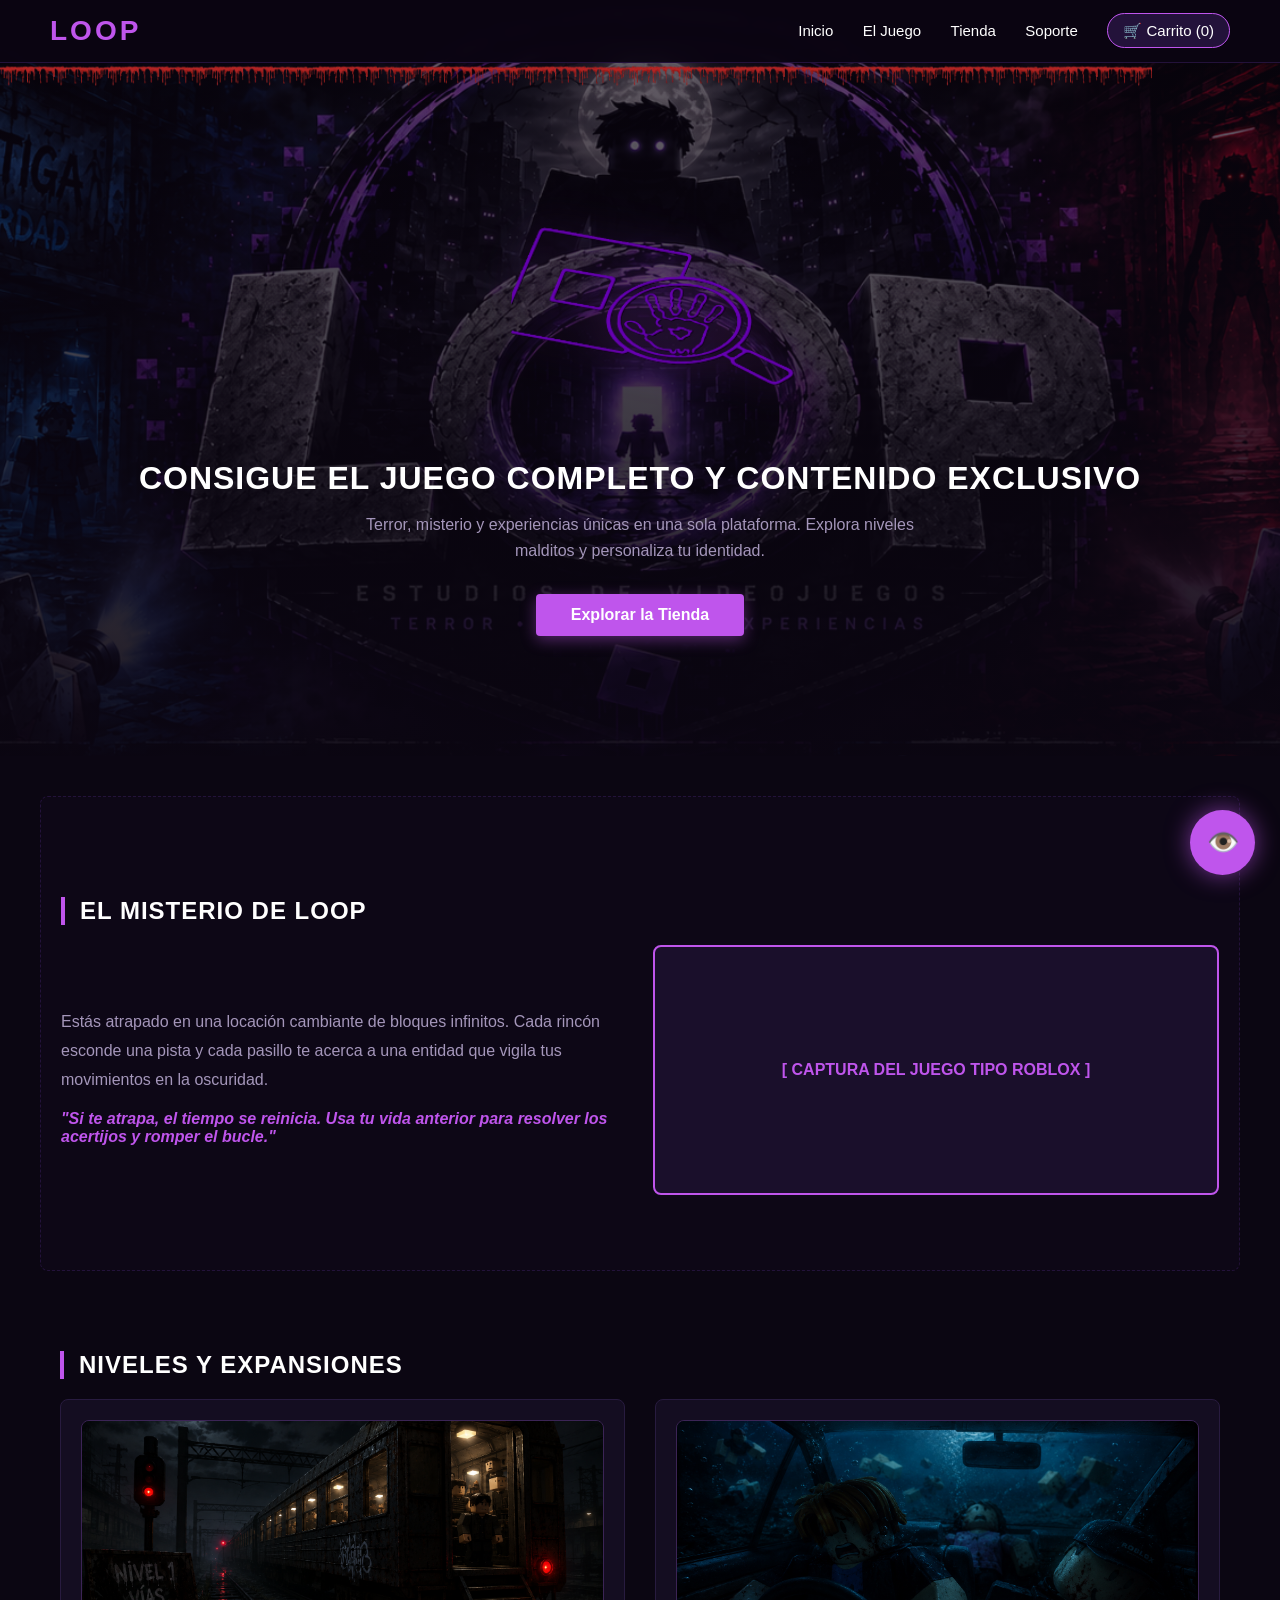
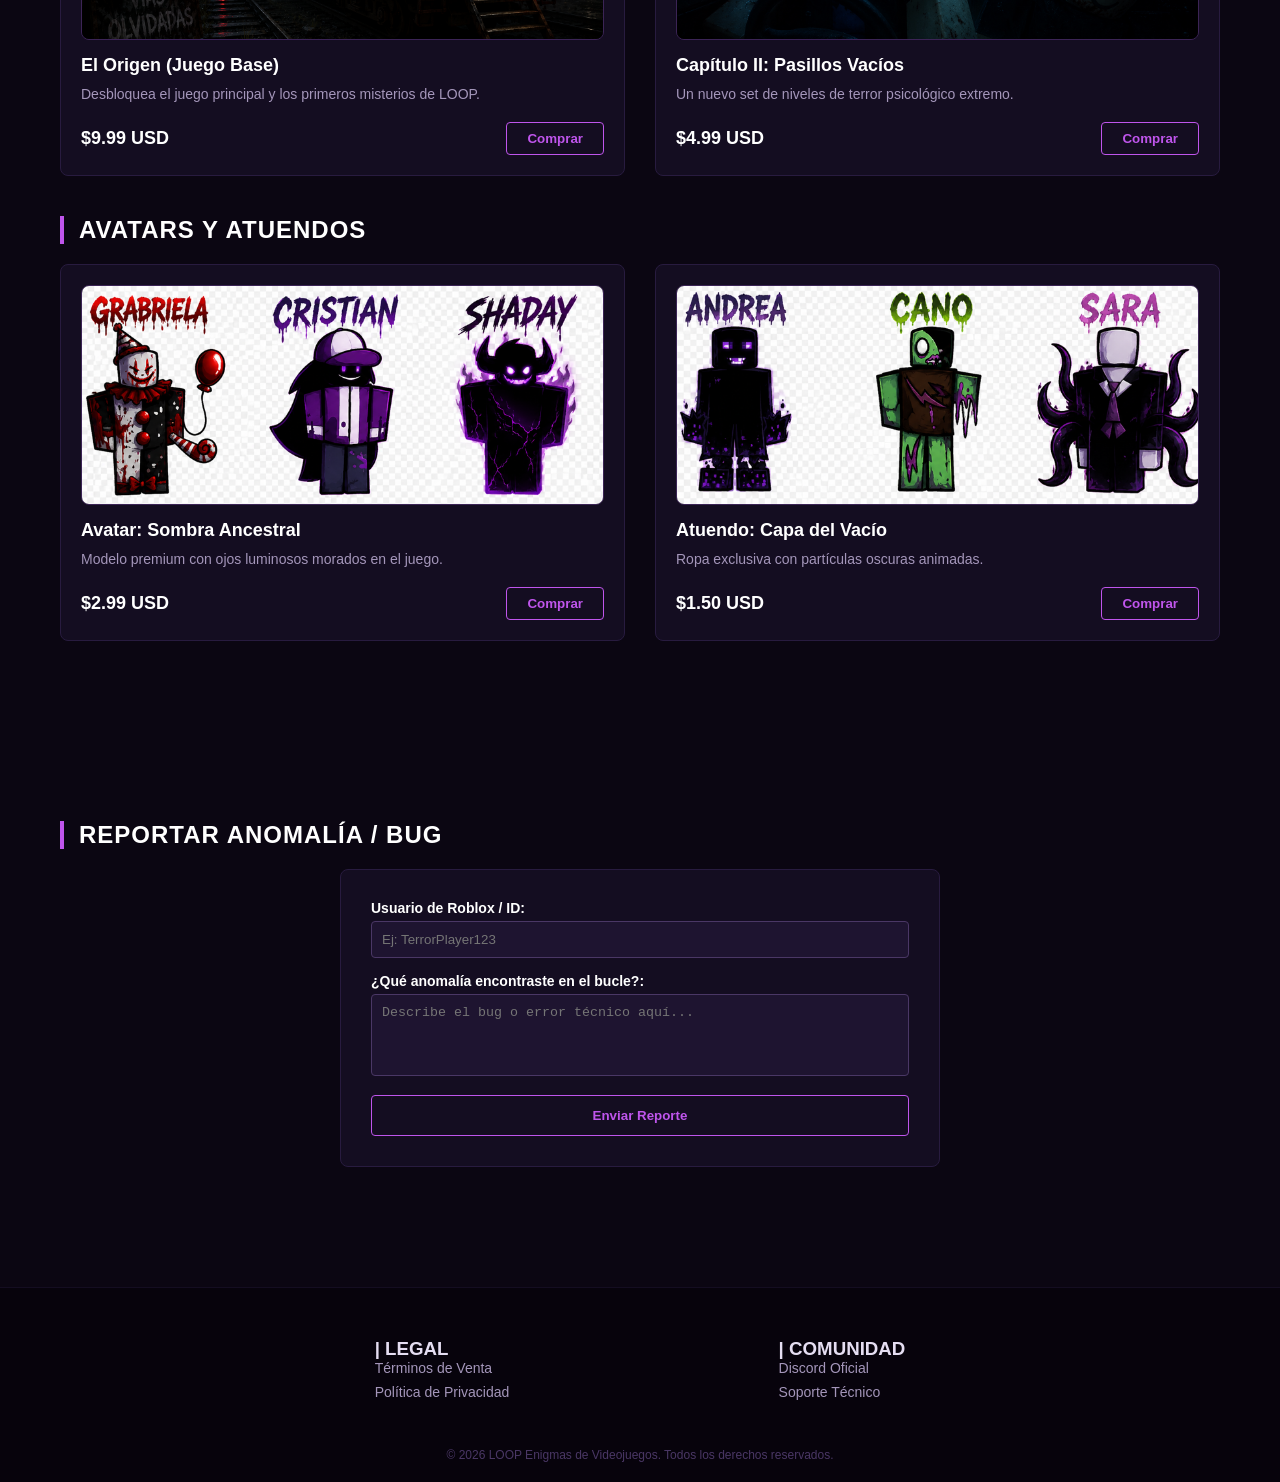
==== index.html @ e8cd5cb2 "Rename index.HTML to index.html" ====
<!DOCTYPE html>
<html lang="es">
<head>
  <meta charset="UTF-8">
  <meta name="viewport" content="width=device-width, initial-scale=1.0">
  <title>LOOP - Estudios de Videojuegos de Terror</title>
  <link rel="stylesheet" href="css.CSS">

  <style>
    /* IMÁGENES DE LOS NIVELES */
    .imagen-placeholder {
      width: 100%;
      height: 220px;
      overflow: hidden;
      border-radius: 8px;
      background-color: #1a0f2b;
      border: 1px solid #3b2455;
    }

    .imagen-placeholder img {
      width: 100%;
      height: 100%;
      object-fit: cover;
      display: block;
    }


    /* ========================================= */
    /* IA INTERACTIVA DE LOOP */
    /* ========================================= */

    .loop-ia {
      position: fixed;
      right: 25px;
      bottom: 25px;
      width: 350px;
      max-width: calc(100vw - 30px);
      background: #10091a;
      border: 2px solid #bf55ec;
      border-radius: 12px;
      box-shadow: 0 0 25px rgba(191, 85, 236, 0.35);
      z-index: 9999;
      overflow: hidden;
      font-family: Arial, sans-serif;
    }

    .ia-cabecera {
      background: linear-gradient(135deg, #1e0d30, #0d0716);
      padding: 15px;
      display: flex;
      align-items: center;
      justify-content: space-between;
      border-bottom: 1px solid #4a3765;
    }

    .ia-titulo {
      color: #bf55ec;
      font-size: 18px;
      font-weight: bold;
    }

    .ia-estado {
      color: #6dff91;
      font-size: 12px;
    }

    .ia-mensajes {
      height: 300px;
      overflow-y: auto;
      padding: 15px;
      background: #0d0716;
    }

    .ia-mensaje {
      margin-bottom: 12px;
      padding: 10px;
      border-radius: 8px;
      max-width: 85%;
      line-height: 1.5;
      font-size: 14px;
    }

    .ia-bot {
      background: #1d1230;
      color: #d9cbe8;
      border-left: 3px solid #bf55ec;
      margin-right: auto;
    }

    .ia-usuario {
      background: #5b2075;
      color: white;
      margin-left: auto;
    }

    .ia-input-area {
      display: flex;
      padding: 10px;
      gap: 8px;
      background: #140d21;
      border-top: 1px solid #3b2455;
    }

    .ia-input {
      flex: 1;
      padding: 10px;
      background: #1e1430;
      color: white;
      border: 1px solid #4a3765;
      border-radius: 6px;
      outline: none;
    }

    .ia-input:focus {
      border-color: #bf55ec;
      box-shadow: 0 0 8px rgba(191, 85, 236, 0.3);
    }

    .ia-enviar {
      padding: 10px 14px;
      background: #bf55ec;
      color: white;
      border: none;
      border-radius: 6px;
      cursor: pointer;
      font-weight: bold;
    }

    .ia-enviar:hover {
      background: #d477f7;
    }

    .ia-boton-abrir {
      position: fixed;
      right: 25px;
      bottom: 25px;
      width: 65px;
      height: 65px;
      border-radius: 50%;
      background: #bf55ec;
      color: white;
      border: none;
      cursor: pointer;
      font-size: 26px;
      box-shadow: 0 0 25px rgba(191, 85, 236, 0.6);
      z-index: 9998;
    }

    .ia-boton-abrir:hover {
      background: #d477f7;
      transform: scale(1.05);
    }

    .ia-cerrar {
      background: none;
      border: none;
      color: #a496ba;
      font-size: 20px;
      cursor: pointer;
    }

    .ia-cerrar:hover {
      color: white;
    }

    @media (max-width: 600px) {
      .loop-ia {
        right: 10px;
        bottom: 10px;
        width: calc(100vw - 20px);
      }

      .ia-boton-abrir {
        right: 15px;
        bottom: 15px;
      }
    }
  </style>
</head>

<body>

  <!-- CABECERA Y MENÚ DE NAVEGACIÓN -->
  <header class="sitio-header">
    <nav class="menu-navegacion">

      <a href="#inicio" class="logo">LOOP</a>

      <div class="enlaces">
        <a href="#inicio">Inicio</a>
        <a href="#juego">El Juego</a>
        <a href="#tienda">Tienda</a>
        <a href="#soporte">Soporte</a>
        <a href="#" class="btn-carrito">🛒 Carrito (0)</a>
      </div>

    </nav>

    <!-- EFECTO DE CHORREO DE SANGRE -->
    <div class="sangre-borde"></div>
  </header>


  <!-- SECCIÓN HÉROE -->
  <section id="inicio" class="seccion-heroe" style="padding-top: 140px;">

    <div class="heroe-contenido">

      <br>

      <img src="222.png" alt="LOOP Logo" class="logo-principal">

      <h1>CONSIGUE EL JUEGO COMPLETO Y CONTENIDO EXCLUSIVO</h1>

      <p>
        Terror, misterio y experiencias únicas en una sola plataforma.
        Explora niveles malditos y personaliza tu identidad.
      </p>

      <a href="#tienda" class="btn-primario">
        Explorar la Tienda
      </a>

    </div>

  </section>


  <!-- SECCIÓN EL JUEGO / LORE -->
  <section
    id="juego"
    class="contenedor-tienda"
    style="
      background-color: #0d0716;
      padding: 60px 20px;
      border-radius: 8px;
      margin-top: 40px;
      border: 1px dashed #23123a;
    "
  >

    <h2 class="titulo-categoria">
      El Misterio de LOOP
    </h2>

    <div
      style="
        display: flex;
        gap: 30px;
        align-items: center;
        flex-wrap: wrap;
        margin-top: 20px;
      "
    >

      <div style="flex: 1; min-width: 280px;">

        <p
          style="
            color: #a496ba;
            font-size: 16px;
            line-height: 1.8;
            margin-bottom: 15px;
          "
        >
          Estás atrapado en una locación cambiante de bloques infinitos.
          Cada rincón esconde una pista y cada pasillo te acerca a una
          entidad que vigila tus movimientos en la oscuridad.
        </p>

        <p
          style="
            color: #bf55ec;
            font-weight: bold;
            font-size: 16px;
            font-style: italic;
          "
        >
          "Si te atrapa, el tiempo se reinicia. Usa tu vida anterior
          para resolver los acertijos y romper el bucle."
        </p>

      </div>


      <div
        class="imagen-placeholder"
        style="
          flex: 1;
          min-width: 280px;
          height: 250px;
          background-color: #1a0f2b;
          color: #bf55ec;
          border: 2px solid #bf55ec;
        "
      >
        [ CAPTURA DEL JUEGO TIPO ROBLOX ]
      </div>

    </div>

  </section>


  <!-- SECCIÓN DE TIENDA -->
  <main id="tienda" class="contenedor-tienda">


    <!-- ============================= -->
    <!-- CATEGORÍA 1: NIVELES -->
    <!-- ============================= -->

    <h2 class="titulo-categoria">
      Niveles y Expansiones
    </h2>


    <section class="cuadrícula-productos">


      <div class="tarjeta-producto">

        <div class="imagen-placeholder">
          <img
            src="nvl1.png"
            alt="Imagen del Nivel 1 - El Origen"
          >
        </div>

        <h3>
          El Origen (Juego Base)
        </h3>

        <p>
          Desbloquea el juego principal y los primeros misterios de LOOP.
        </p>

        <div class="precio-compra">

          <span class="precio">
            $9.99 USD
          </span>

          <button class="btn-comprar">
            Comprar
          </button>

        </div>

      </div>


      <div class="tarjeta-producto">

        <div class="imagen-placeholder">
          <img src="image-1.png" alt="Imagen del Nivel 2 - Pasillos Vacíos">
        </div>

        <h3>
          Capítulo II: Pasillos Vacíos
        </h3>

        <p>
          Un nuevo set de niveles de terror psicológico extremo.
        </p>

        <div class="precio-compra">

          <span class="precio">
            $4.99 USD
          </span>

          <button class="btn-comprar">
            Comprar
          </button>

        </div>

      </div>


    </section>


    <h2 class="titulo-categoria">
      Avatars y Atuendos
    </h2>


    <section class="cuadrícula-productos">


      <!-- AVATAR -->

      <div class="tarjeta-producto">

        <div class="imagen-placeholder">
          <img
            src="cap1.png"
            alt="Avatar Sombra Ancestral"
          >
        </div>

        <h3>
          Avatar: Sombra Ancestral
        </h3>

        <p>
          Modelo premium con ojos luminosos morados en el juego.
        </p>

        <div class="precio-compra">

          <span class="precio">
            $2.99 USD
          </span>

          <button class="btn-comprar">
            Comprar
          </button>

        </div>

      </div>


      <!-- ATUENDO -->

      <div class="tarjeta-producto">

        <div class="imagen-placeholder">
          <img
            src="cap2.png"
            alt="Atuendo Capa del Vacío"
          >
        </div>

        <h3>
          Atuendo: Capa del Vacío
        </h3>

        <p>
          Ropa exclusiva con partículas oscuras animadas.
        </p>

        <div class="precio-compra">

          <span class="precio">
            $1.50 USD
          </span>

          <button class="btn-comprar">
            Comprar
          </button>

        </div>

      </div>


    </section>

  </main>


  <section
    id="reportes"
    class="contenedor-tienda"
    style="margin-top: 60px;"
  >

    <h2 class="titulo-categoria">
      Reportar Anomalía / Bug
    </h2>


    <form
      style="
        background-color: #140d21;
        padding: 30px;
        border-radius: 8px;
        border: 1px solid #281b3f;
        max-width: 600px;
        margin: 20px auto 0 auto;
      "
    >

      <div style="margin-bottom: 15px;">

        <label
          style="
            display: block;
            margin-bottom: 5px;
            color: #ffffff;
            font-weight: bold;
            font-size: 14px;
          "
        >
          Usuario de Roblox / ID:
        </label>

        <input
          type="text"
          placeholder="Ej: TerrorPlayer123"
          style="
            width: 100%;
            padding: 10px;
            background-color: #1e1430;
            border: 1px solid #4a3765;
            border-radius: 4px;
            color: #ffffff;
          "
        >

      </div>


      <div style="margin-bottom: 15px;">

        <label
          style="
            display: block;
            margin-bottom: 5px;
            color: #ffffff;
            font-weight: bold;
            font-size: 14px;
          "
        >
          ¿Qué anomalía encontraste en el bucle?:
        </label>

        <textarea
          rows="4"
          placeholder="Describe el bug o error técnico aquí..."
          style="
            width: 100%;
            padding: 10px;
            background-color: #1e1430;
            border: 1px solid #4a3765;
            border-radius: 4px;
            color: #ffffff;
            resize: none;
          "
        ></textarea>

      </div>


      <button
        type="submit"
        class="btn-comprar"
        style="
          width: 100%;
          padding: 12px;
        "
      >
        Enviar Reporte
      </button>

    </form>

  </section>


  <footer id="soporte" class="pie-pagina">

    <div class="columnas-pie">


      <!-- LEGAL -->

      <div class="columna">

        <h3>
          | LEGAL
        </h3>

        <a href="#">
          Términos de Venta
        </a>

        <a href="#">
          Política de Privacidad
        </a>

      </div>


      <!-- COMUNIDAD -->

      <div class="columna">

        <h3>
          | COMUNIDAD
        </h3>

        <a href="#">
          Discord Oficial
        </a>

        <a href="#">
          Soporte Técnico
        </a>

      </div>


    </div>


    <p class="copyright">
      &copy; 2026 LOOP Enigmas de Videojuegos.
      Todos los derechos reservados.
    </p>

  </footer>


  <!-- ========================================== -->
  <!-- IA INTERACTIVA LOOP -->
  <!-- ========================================== -->

  <button
    class="ia-boton-abrir"
    id="abrirIA"
    title="Abrir IA de LOOP"
  >
    👁️
  </button>


  <div
    class="loop-ia"
    id="loopIA"
    style="display: none;"
  >

    <div class="ia-cabecera">

      <div>

        <div class="ia-titulo">
          👁️ LOOP IA
        </div>

        <div class="ia-estado">
          ● Sistema activo
        </div>

      </div>

      <button
        class="ia-cerrar"
        id="cerrarIA"
      >
        ×
      </button>

    </div>


    <div
      class="ia-mensajes"
      id="iaMensajes"
    >

      <div class="ia-mensaje ia-bot">
        👁️ Bienvenido al sistema LOOP.
        <br><br>
        Soy la IA encargada de ayudarte a descubrir los secretos del juego.
        Puedes preguntarme sobre los niveles, precios, avatares, lore o bugs.
      </div>

    </div>


    <div class="ia-input-area">

      <input
        type="text"
        id="iaInput"
        class="ia-input"
        placeholder="Escribe tu pregunta..."
      >

      <button
        class="ia-enviar"
        id="iaEnviar"
      >
        ➤
      </button>

    </div>

  </div>


  <!-- ========================================== -->
  <!-- JAVASCRIPT DE LA IA -->
  <!-- ========================================== -->

  <script>

    const abrirIA = document.getElementById("abrirIA");
    const cerrarIA = document.getElementById("cerrarIA");
    const loopIA = document.getElementById("loopIA");
    const iaInput = document.getElementById("iaInput");
    const iaEnviar = document.getElementById("iaEnviar");
    const iaMensajes = document.getElementById("iaMensajes");


    /* ABRIR IA */

    abrirIA.addEventListener("click", function() {

      loopIA.style.display = "block";

      abrirIA.style.display = "none";

      iaInput.focus();

    });


    /* CERRAR IA */

    cerrarIA.addEventListener("click", function() {

      loopIA.style.display = "none";

      abrirIA.style.display = "block";

    });


    /* AÑADIR MENSAJE */

    function agregarMensaje(texto, tipo) {

      const mensaje = document.createElement("div");

      mensaje.classList.add("ia-mensaje");

      if (tipo === "usuario") {

        mensaje.classList.add("ia-usuario");

      } else {

        mensaje.classList.add("ia-bot");

      }

      mensaje.innerHTML = texto;

      iaMensajes.appendChild(mensaje);

      iaMensajes.scrollTop = iaMensajes.scrollHeight;

    }


    /* RESPUESTAS DE LA IA */

    function responderIA(pregunta) {

      const texto = pregunta.toLowerCase();


      /* SALUDOS */

      if (
        texto.includes("hola") ||
        texto.includes("buenas") ||
        texto.includes("hey")
      ) {

        return "👁️ Hola, jugador. Bienvenido nuevamente al bucle. ¿Qué deseas descubrir?";

      }


      /* NIVEL 1 */

      if (
        texto.includes("nivel 1") ||
        texto.includes("nivel uno") ||
        texto.includes("origen")
      ) {

        return "🔴 <b>El Origen</b> es el juego base de LOOP. Su precio actual es <b>$9.99 USD</b>. Aquí comienzan los primeros misterios del bucle.";

      }


      /* NIVEL 2 */

      if (
        texto.includes("nivel 2") ||
        texto.includes("nivel dos") ||
        texto.includes("pasillos")
      ) {

        return "🟣 <b>Capítulo II: Pasillos Vacíos</b> añade nuevos niveles de terror psicológico. Su precio es <b>$4.99 USD</b>.";

      }


      /* PRECIO */

      if (
        texto.includes("precio") ||
        texto.includes("precios") ||
        texto.includes("cuesta") ||
        texto.includes("cuánto")
      ) {

        return "💰 Estos son los precios actuales:<br><br>" +
               "🔴 El Origen: <b>$9.99 USD</b><br>" +
               "🟣 Pasillos Vacíos: <b>$4.99 USD</b><br>" +
               "👤 Sombra Ancestral: <b>$2.99 USD</b><br>" +
               "🧥 Capa del Vacío: <b>$1.50 USD</b>";

      }


      /* AVATAR */

      if (
        texto.includes("avatar") ||
        texto.includes("sombra")
      ) {

        return "👤 El <b>Avatar: Sombra Ancestral</b> es un modelo premium con ojos luminosos morados. Su precio es <b>$2.99 USD</b>.";

      }


      /* ATUENDO */

      if (
        texto.includes("atuendo") ||
        texto.includes("capa") ||
        texto.includes("vacío")
      ) {

        return "🧥 La <b>Capa del Vacío</b> es un atuendo exclusivo con partículas oscuras animadas. Cuesta <b>$1.50 USD</b>.";

      }


      /* LORE */

      if (
        texto.includes("lore") ||
        texto.includes("historia") ||
        texto.includes("misterio")
      ) {

        return "👁️ Estás atrapado en una locación cambiante de bloques infinitos. Cada rincón esconde una pista y una entidad vigila tus movimientos. Si te atrapa, el tiempo se reinicia.";

      }


      /* LOOP */

      if (
        texto.includes("qué es loop") ||
        texto.includes("que es loop") ||
        texto.includes("juego")
      ) {

        return "🎮 <b>LOOP</b> es una experiencia de terror y misterio donde cada muerte reinicia el tiempo. Debes utilizar lo aprendido en cada ciclo para resolver los acertijos y escapar.";

      }


      /* BUG */

      if (
        texto.includes("bug") ||
        texto.includes("error") ||
        texto.includes("problema")
      ) {

        return "⚠️ Si encontraste una anomalía, puedes utilizar la sección <b>Reportar Anomalía / Bug</b> de la página para informar al equipo de LOOP.";

      }


      /* ROBLOX */

      if (
        texto.includes("roblox")
      ) {

        return "🎮 LOOP está diseñado con una experiencia inspirada en mundos de bloques. Explora, resuelve acertijos y sobrevive a las entidades.";

      }


      /* COMPRAR */

      if (
        texto.includes("comprar") ||
        texto.includes("compra")
      ) {

        return "🛒 Puedes encontrar todos los productos disponibles en la sección <b>Tienda</b>. Selecciona el contenido que quieras adquirir.";

      }


      /* AYUDA */

      if (
        texto.includes("ayuda") ||
        texto.includes("ayúdame") ||
        texto.includes("ayudame")
      ) {

        return "👁️ Puedo ayudarte con:<br><br>" +
               "🎮 Información del juego<br>" +
               "🔴 Nivel 1<br>" +
               "🟣 Nivel 2<br>" +
               "👤 Avatares<br>" +
               "🧥 Atuendos<br>" +
               "💰 Precios<br>" +
               "📖 Historia de LOOP<br>" +
               "⚠️ Reportes de bugs";

      }


      /* RESPUESTA DESCONOCIDA */

      return "👁️ Esa información todavía está oculta dentro del bucle... Intenta preguntarme por <b>niveles</b>, <b>precios</b>, <b>avatares</b>, <b>atuendos</b>, <b>historia</b> o <b>bugs</b>.";

    }


    /* ENVIAR MENSAJE */

    function enviarMensaje() {

      const pregunta = iaInput.value.trim();


      if (pregunta === "") {

        return;

      }


      /* MENSAJE DEL USUARIO */

      agregarMensaje(
        pregunta,
        "usuario"
      );


      iaInput.value = "";


      /* EFECTO DE PENSAMIENTO */

      setTimeout(function() {

        const respuesta = responderIA(pregunta);

        agregarMensaje(
          respuesta,
          "bot"
        );

      }, 500);

    }


    /* BOTÓN ENVIAR */

    iaEnviar.addEventListener(
      "click",
      enviarMensaje
    );


    /* ENTER PARA ENVIAR */

    iaInput.addEventListener(
      "keydown",
      function(event) {

        if (event.key === "Enter") {

          enviarMensaje();

        }

      }
    );

  </script>


</body>
</html>
---- css.CSS ----
/* CONFIGURACIÓN GENERAL */
* {
  margin: 0;
  padding: 0;
  box-sizing: border-box;
}

html {
  scroll-behavior: smooth;
}

body {
  background-color: #0b0612; /* Fondo morado oscuro místico del logo */
  color: #e5def2;
  font-family: 'Segoe UI', Tahoma, Geneva, Verdana, sans-serif;
}

/* MENÚ DE NAVEGACIÓN */
.sitio-header {
  position: fixed;
  top: 0;
  left: 0;
  width: 100%;
  z-index: 100;
}

.menu-navegacion {
  display: flex;
  justify-content: space-between;
  align-items: center;
  padding: 15px 50px;
  background-color: rgba(11, 5, 18, 0.95);
  border-bottom: 1px solid #23123a;
  backdrop-filter: blur(5px);
}

.menu-navegacion .logo {
  color: #bf55ec; /* Morado neón */
  font-size: 28px;
  font-weight: 900;
  text-decoration: none;
  letter-spacing: 3px;
}

.menu-navegacion .enlaces a {
  color: #ffffff;
  text-decoration: none;
  margin-left: 25px;
  font-size: 15px;
  font-weight: 500;
  transition: color 0.3s;
}

.menu-navegacion .enlaces a:hover {
  color: #bf55ec;
}

.menu-navegacion .enlaces .btn-carrito {
  background: #23123a;
  padding: 8px 15px;
  border-radius: 20px;
  border: 1px solid #bf55ec;
}

/* EFECTO CHORREO DE SANGRE */
/* Asegura que la cabecera sirva de base fija */
.sitio-header {
  position: fixed;
  top: 0;
  left: 0;
  width: 100%;
  z-index: 100;
}

/* EFECTO CHORREO DE SANGRE CORREGIDO */
/* EFECTO CHORREO DE SANGRE OPTIMIZADO */
.sangre-borde {
  width: 90%;
  height: 120px; /* Incrementamos la altura para que el chorreo sea grande y largo */
  background-image: url('2.0_sangrecopia-removebg-preview.png'); 
  background-repeat: repeat-x; /* Se repite horizontalmente en cadena */
  background-size: auto 120px; /* Forzamos a que la imagen mida 120px de alto sin estirarse feo */
  position: absolute;
  top: 25%; /* Se clava exactamente donde termina el fondo negro del header */
  left: 0;
  z-index: 99;
  pointer-events: none;
}



/* SECCIÓN HÉROE */
/* SECCIÓN HÉROE CON BANNER DE FONDO */
.seccion-heroe {
  padding-top: 190px; 
  padding-bottom: 120px;
  text-align: center;
  
  /* Agregamos tu banner con un degradado oscuro encima para que los textos se puedan leer bien */
  background: linear-gradient(rgba(11, 5, 18, 0.6), #0b0612), url('baner.png');
  
  /* Propiedades para que el banner se adapte perfectamente sin estirarse feo */
  background-size: cover;       /* Ajusta la imagen al tamaño de la pantalla */
  background-position: center;  /* Centra el diseño del banner */
  background-repeat: no-repeat; /* Evita que la imagen se duplique */
  background-attachment: fixed; /* Opcional: Da un efecto de movimiento lento (parallax) al bajar */
}


.logo-principal {
  max-width: 320px;
  width: 100%;
  margin-bottom: 20px;
  filter: drop-shadow(0 0 20px rgba(191, 85, 236, 0.4));
}

.seccion-heroe h1 {
  font-size: 32px;
  letter-spacing: 1px;
  margin-bottom: 15px;
  color: #ffffff;
}

.seccion-heroe p {
  max-width: 600px;
  margin: 0 auto 30px auto;
  font-size: 16px;
  color: #a496ba;
  line-height: 1.6;
}

.btn-primario {
  display: inline-block;
  padding: 12px 35px;
  background-color: #bf55ec;
  color: #ffffff;
  text-decoration: none;
  font-weight: bold;
  border-radius: 4px;
  box-shadow: 0 4px 15px rgba(191, 85, 236, 0.4);
  transition: transform 0.2s, background 0.3s;
}

.btn-primario:hover {
  background-color: #9b30cc;
  transform: translateY(-2px);
}

/* CUADRÍCULA DE TIENDA Y PRODUCTOS */
.contenedor-tienda {
  max-width: 1200px;
  margin: 0 auto;
  padding: 40px 20px;
}

.titulo-categoria {
  font-size: 24px;
  margin: 40px 0 20px 0;
  color: #ffffff;
  border-left: 4px solid #bf55ec;
  padding-left: 15px;
  text-transform: uppercase;
  letter-spacing: 1px;
}

.cuadrícula-productos {
  display: grid;
  grid-template-columns: repeat(auto-fit, minmax(280px, 1fr));
  gap: 30px;
}

.tarjeta-producto {
  background-color: #140d21;
  border: 1px solid #281b3f;
  border-radius: 8px;
  padding: 20px;
  display: flex;
  flex-direction: column;
  transition: transform 0.3s, border-color 0.3s;
}

.tarjeta-producto:hover {
  transform: translateY(-5px);
  border-color: #bf55ec;
}

.imagen-placeholder {
  width: 100%;
  height: 200px;
  background-color: #1e1430;
  border-radius: 6px;
  display: flex;
  align-items: center;
  justify-content: center;
  font-weight: bold;
  color: #4a3765;
  margin-bottom: 15px;
}

.tarjeta-producto h3 {
  font-size: 18px;
  margin-bottom: 10px;
  color: #ffffff;
}

.tarjeta-producto p {
  font-size: 14px;
  color: #a496ba;
  margin-bottom: 20px;
  flex-grow: 1;
}

.precio-compra {
  display: flex;
  justify-content: space-between;
  align-items: center;
}

.precio {
  font-size: 18px;
  font-weight: bold;
  color: #ffffff;
}

.btn-comprar {
  padding: 8px 20px;
  background-color: transparent;
  border: 1px solid #bf55ec;
  color: #bf55ec;
  border-radius: 4px;
  cursor: pointer;
  font-weight: bold;
  transition: all 0.3s;
}

.btn-comprar:hover {
  background-color: #bf55ec;
  color: #ffffff;
}

/* PIE DE PÁGINA */
.pie-pagina {
  background-color: #07030c;
  padding: 50px 20px 20px 20px;
  margin-top: 80px;
  border-top: 1px solid #140d21;
}

.columnas-pie {
  display: flex;
  justify-content: space-around;
  max-width: 800px;
  margin: 0 auto 40px auto;
}

.columna h4 {
  color: #bf55ec;
  font-size: 14px;
  margin-bottom: 15px;
}

.columna a {
  display: block;
  color: #a496ba;
  text-decoration: none;
  font-size: 14px;
  margin-bottom: 8px;
}

.columna a:hover {
  color: #ffffff;
}

.copyright {
  text-align: center;
  font-size: 12px;
  color: #4a3765;
}
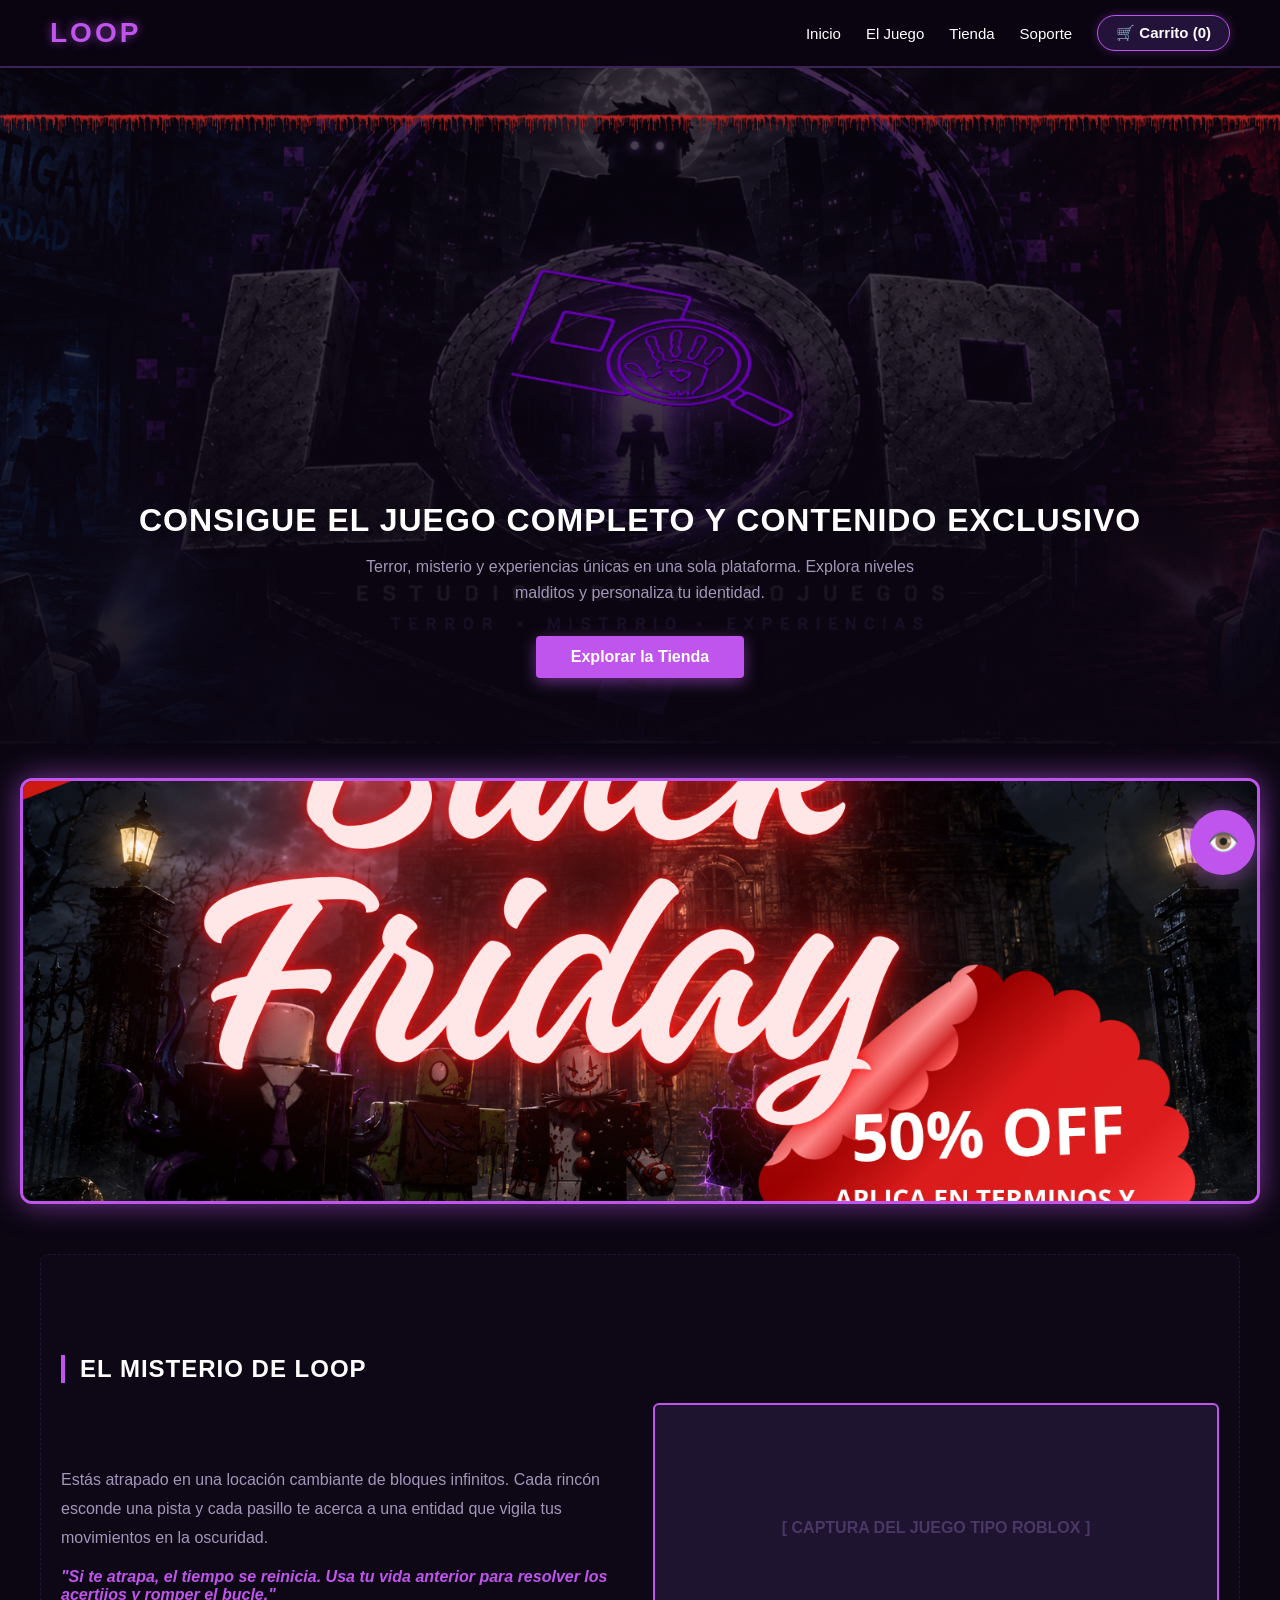
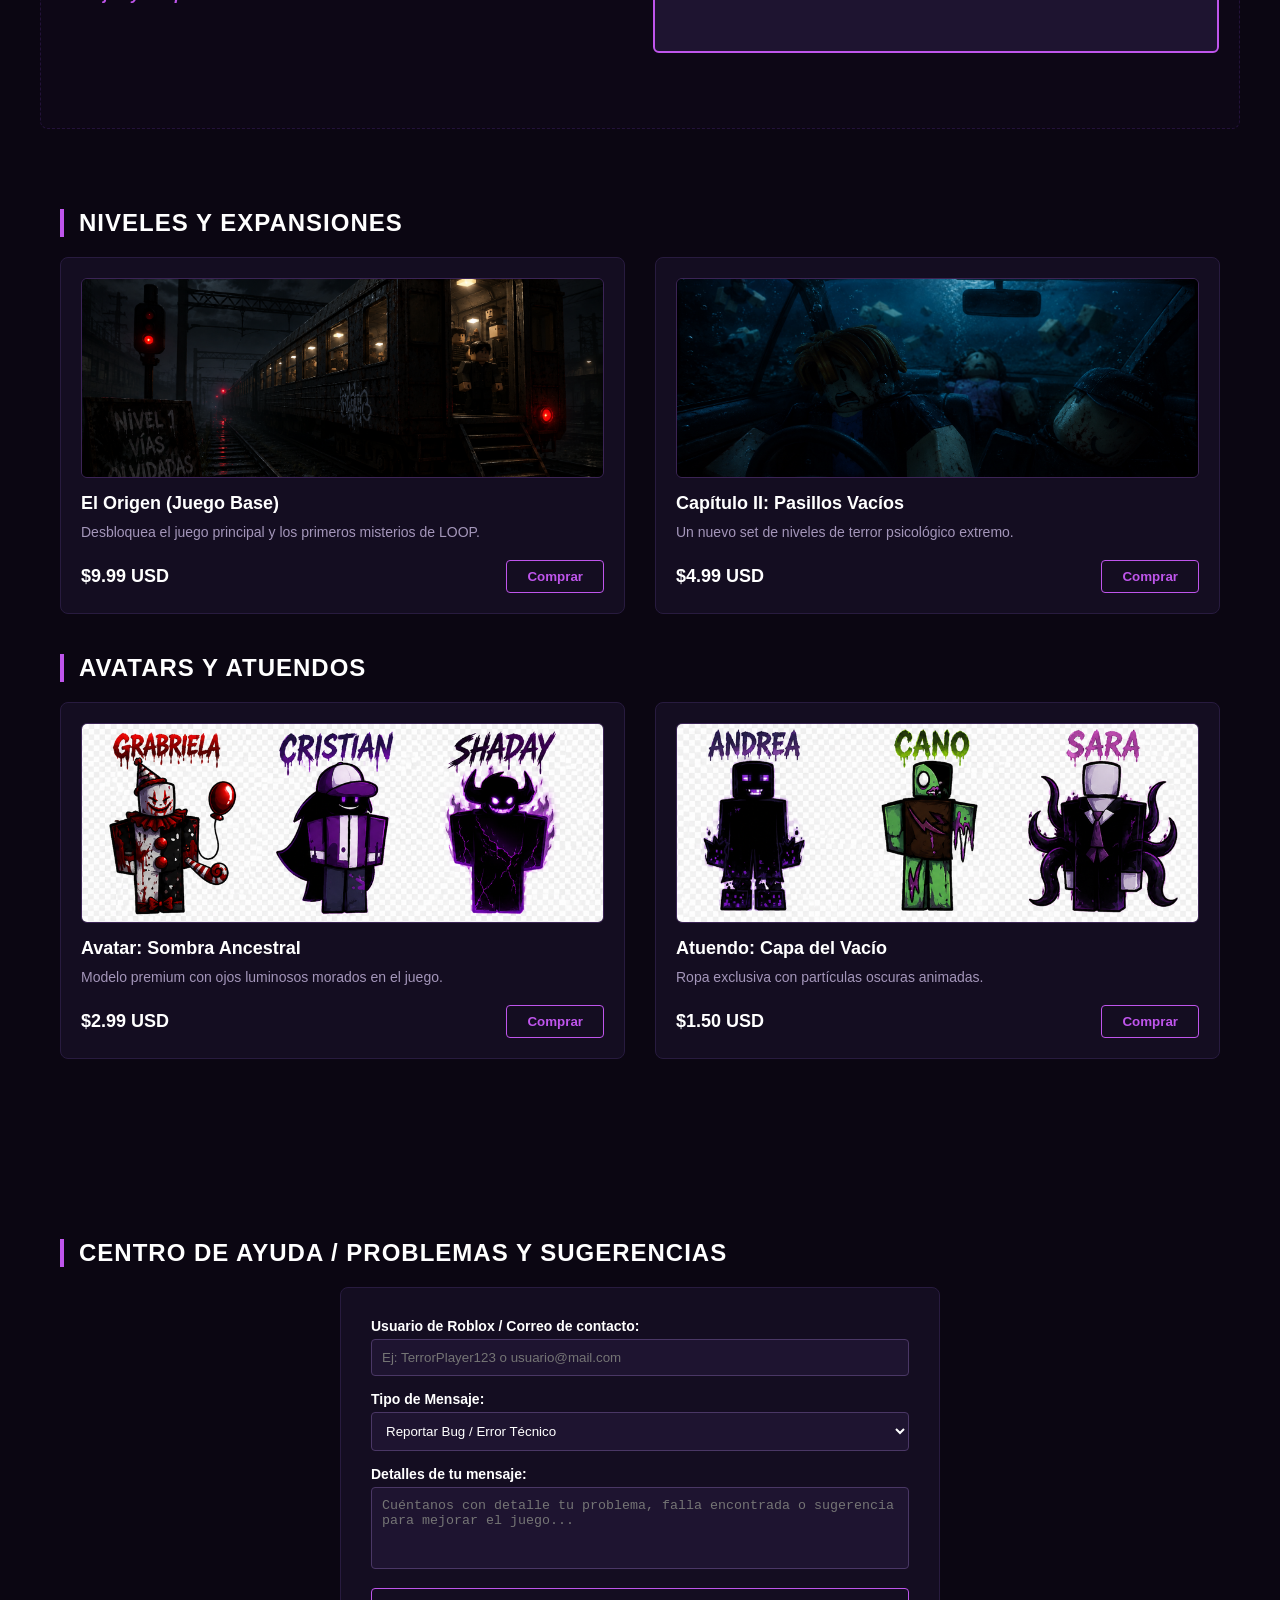
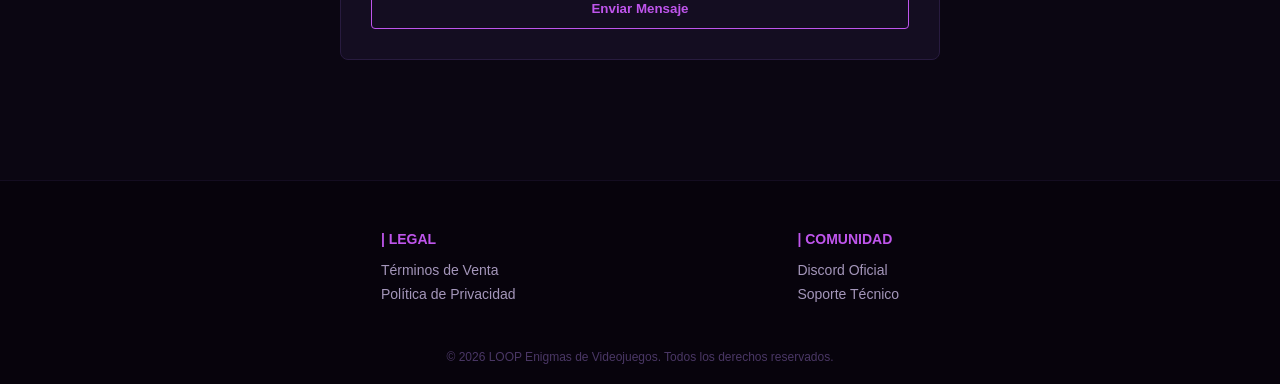
==== commit ad440c47: "agrego la parte de mi trabajo" ====
--- a/index.html
+++ b/index.html
@@ -4,178 +4,7 @@
   <meta charset="UTF-8">
   <meta name="viewport" content="width=device-width, initial-scale=1.0">
   <title>LOOP - Estudios de Videojuegos de Terror</title>
-  <link rel="stylesheet" href="css.CSS">
-
-  <style>
-    /* IMÁGENES DE LOS NIVELES */
-    .imagen-placeholder {
-      width: 100%;
-      height: 220px;
-      overflow: hidden;
-      border-radius: 8px;
-      background-color: #1a0f2b;
-      border: 1px solid #3b2455;
-    }
-
-    .imagen-placeholder img {
-      width: 100%;
-      height: 100%;
-      object-fit: cover;
-      display: block;
-    }
-
-
-    /* ========================================= */
-    /* IA INTERACTIVA DE LOOP */
-    /* ========================================= */
-
-    .loop-ia {
-      position: fixed;
-      right: 25px;
-      bottom: 25px;
-      width: 350px;
-      max-width: calc(100vw - 30px);
-      background: #10091a;
-      border: 2px solid #bf55ec;
-      border-radius: 12px;
-      box-shadow: 0 0 25px rgba(191, 85, 236, 0.35);
-      z-index: 9999;
-      overflow: hidden;
-      font-family: Arial, sans-serif;
-    }
-
-    .ia-cabecera {
-      background: linear-gradient(135deg, #1e0d30, #0d0716);
-      padding: 15px;
-      display: flex;
-      align-items: center;
-      justify-content: space-between;
-      border-bottom: 1px solid #4a3765;
-    }
-
-    .ia-titulo {
-      color: #bf55ec;
-      font-size: 18px;
-      font-weight: bold;
-    }
-
-    .ia-estado {
-      color: #6dff91;
-      font-size: 12px;
-    }
-
-    .ia-mensajes {
-      height: 300px;
-      overflow-y: auto;
-      padding: 15px;
-      background: #0d0716;
-    }
-
-    .ia-mensaje {
-      margin-bottom: 12px;
-      padding: 10px;
-      border-radius: 8px;
-      max-width: 85%;
-      line-height: 1.5;
-      font-size: 14px;
-    }
-
-    .ia-bot {
-      background: #1d1230;
-      color: #d9cbe8;
-      border-left: 3px solid #bf55ec;
-      margin-right: auto;
-    }
-
-    .ia-usuario {
-      background: #5b2075;
-      color: white;
-      margin-left: auto;
-    }
-
-    .ia-input-area {
-      display: flex;
-      padding: 10px;
-      gap: 8px;
-      background: #140d21;
-      border-top: 1px solid #3b2455;
-    }
-
-    .ia-input {
-      flex: 1;
-      padding: 10px;
-      background: #1e1430;
-      color: white;
-      border: 1px solid #4a3765;
-      border-radius: 6px;
-      outline: none;
-    }
-
-    .ia-input:focus {
-      border-color: #bf55ec;
-      box-shadow: 0 0 8px rgba(191, 85, 236, 0.3);
-    }
-
-    .ia-enviar {
-      padding: 10px 14px;
-      background: #bf55ec;
-      color: white;
-      border: none;
-      border-radius: 6px;
-      cursor: pointer;
-      font-weight: bold;
-    }
-
-    .ia-enviar:hover {
-      background: #d477f7;
-    }
-
-    .ia-boton-abrir {
-      position: fixed;
-      right: 25px;
-      bottom: 25px;
-      width: 65px;
-      height: 65px;
-      border-radius: 50%;
-      background: #bf55ec;
-      color: white;
-      border: none;
-      cursor: pointer;
-      font-size: 26px;
-      box-shadow: 0 0 25px rgba(191, 85, 236, 0.6);
-      z-index: 9998;
-    }
-
-    .ia-boton-abrir:hover {
-      background: #d477f7;
-      transform: scale(1.05);
-    }
-
-    .ia-cerrar {
-      background: none;
-      border: none;
-      color: #a496ba;
-      font-size: 20px;
-      cursor: pointer;
-    }
-
-    .ia-cerrar:hover {
-      color: white;
-    }
-
-    @media (max-width: 600px) {
-      .loop-ia {
-        right: 10px;
-        bottom: 10px;
-        width: calc(100vw - 20px);
-      }
-
-      .ia-boton-abrir {
-        right: 15px;
-        bottom: 15px;
-      }
-    }
-  </style>
+  <link rel="stylesheet" href="style.css">
 </head>
 
 <body>
@@ -183,524 +12,320 @@
   <!-- CABECERA Y MENÚ DE NAVEGACIÓN -->
   <header class="sitio-header">
     <nav class="menu-navegacion">
-
       <a href="#inicio" class="logo">LOOP</a>
 
       <div class="enlaces">
         <a href="#inicio">Inicio</a>
         <a href="#juego">El Juego</a>
         <a href="#tienda">Tienda</a>
-        <a href="#soporte">Soporte</a>
-        <a href="#" class="btn-carrito">🛒 Carrito (0)</a>
-      </div>
-
+        <a href="#reportes">Soporte</a>
+        <a href="#" class="btn-carrito" id="btn-abrir-carrito">🛒 Carrito (0)</a>
+      </div>
+
+      <!-- 1. LÍNEA DE SANGRE APEGADA STRICTAMENTE DEBAJO DEL MENÚ -->
+      <div class="sangre-borde"></div>
     </nav>
-
-    <!-- EFECTO DE CHORREO DE SANGRE -->
-    <div class="sangre-borde"></div>
   </header>
 
-
   <!-- SECCIÓN HÉROE -->
-  <section id="inicio" class="seccion-heroe" style="padding-top: 140px;">
-
+  <section id="inicio" class="seccion-heroe">
     <div class="heroe-contenido">
-
-      <br>
-
       <img src="222.png" alt="LOOP Logo" class="logo-principal">
-
       <h1>CONSIGUE EL JUEGO COMPLETO Y CONTENIDO EXCLUSIVO</h1>
-
       <p>
         Terror, misterio y experiencias únicas en una sola plataforma.
         Explora niveles malditos y personaliza tu identidad.
       </p>
-
-      <a href="#tienda" class="btn-primario">
-        Explorar la Tienda
-      </a>
-
-    </div>
-
+      <a href="#tienda" class="btn-primario">Explorar la Tienda</a>
+    </div>
   </section>
 
+  <!-- 3. SLIDER AUTOMÁTICO DE PROMOCIONES (MÁS GRANDE Y LLAMATIVO) -->
+  <div class="contenedor-slider">
+    <div class="slider-promociones">
+      <div class="slider-contenedor">
+        <div class="slide"><img src="Black Friday.png" alt="Promoción 1 - Descuento Especial"></div>
+        <div class="slide"><img src="Black Friday.png" alt="Promoción 2 - Nuevo Capítulo"></div>
+        <div class="slide"><img src="Black Friday.png" alt="Promoción 3 - Atuendos Exclusivos"></div>
+      </div>
+    </div>
+  </div>
 
   <!-- SECCIÓN EL JUEGO / LORE -->
-  <section
-    id="juego"
-    class="contenedor-tienda"
-    style="
-      background-color: #0d0716;
-      padding: 60px 20px;
-      border-radius: 8px;
-      margin-top: 40px;
-      border: 1px dashed #23123a;
-    "
-  >
-
-    <h2 class="titulo-categoria">
-      El Misterio de LOOP
-    </h2>
-
-    <div
-      style="
-        display: flex;
-        gap: 30px;
-        align-items: center;
-        flex-wrap: wrap;
-        margin-top: 20px;
-      "
-    >
-
+  <section id="juego" class="contenedor-tienda" style="background-color: #0d0716; padding: 60px 20px; border-radius: 8px; margin-top: 20px; border: 1px dashed #23123a;">
+    <h2 class="titulo-categoria">El Misterio de LOOP</h2>
+    <div style="display: flex; gap: 30px; align-items: center; flex-wrap: wrap; margin-top: 20px;">
       <div style="flex: 1; min-width: 280px;">
-
-        <p
-          style="
-            color: #a496ba;
-            font-size: 16px;
-            line-height: 1.8;
-            margin-bottom: 15px;
-          "
-        >
+        <p style="color: #a496ba; font-size: 16px; line-height: 1.8; margin-bottom: 15px;">
           Estás atrapado en una locación cambiante de bloques infinitos.
           Cada rincón esconde una pista y cada pasillo te acerca a una
           entidad que vigila tus movimientos en la oscuridad.
         </p>
-
-        <p
-          style="
-            color: #bf55ec;
-            font-weight: bold;
-            font-size: 16px;
-            font-style: italic;
-          "
-        >
-          "Si te atrapa, el tiempo se reinicia. Usa tu vida anterior
-          para resolver los acertijos y romper el bucle."
+        <p style="color: #bf55ec; font-weight: bold; font-size: 16px; font-style: italic;">
+          "Si te atrapa, el tiempo se reinicia. Usa tu vida anterior para resolver los acertijos y romper el bucle."
         </p>
-
-      </div>
-
-
-      <div
-        class="imagen-placeholder"
-        style="
-          flex: 1;
-          min-width: 280px;
-          height: 250px;
-          background-color: #1a0f2b;
-          color: #bf55ec;
-          border: 2px solid #bf55ec;
-        "
-      >
+      </div>
+
+      <div class="imagen-placeholder" style="flex: 1; min-width: 280px; height: 250px; border: 2px solid #bf55ec;">
         [ CAPTURA DEL JUEGO TIPO ROBLOX ]
       </div>
-
-    </div>
-
+    </div>
   </section>
-
 
   <!-- SECCIÓN DE TIENDA -->
   <main id="tienda" class="contenedor-tienda">
-
-
-    <!-- ============================= -->
-    <!-- CATEGORÍA 1: NIVELES -->
-    <!-- ============================= -->
-
-    <h2 class="titulo-categoria">
-      Niveles y Expansiones
-    </h2>
-
+    <h2 class="titulo-categoria">Niveles y Expansiones</h2>
 
     <section class="cuadrícula-productos">
-
-
       <div class="tarjeta-producto">
-
         <div class="imagen-placeholder">
-          <img
-            src="nvl1.png"
-            alt="Imagen del Nivel 1 - El Origen"
-          >
-        </div>
-
-        <h3>
-          El Origen (Juego Base)
-        </h3>
-
-        <p>
-          Desbloquea el juego principal y los primeros misterios de LOOP.
-        </p>
-
+          <img src="nvl1.png" alt="Imagen del Nivel 1 - El Origen">
+        </div>
+        <h3>El Origen (Juego Base)</h3>
+        <p>Desbloquea el juego principal y los primeros misterios de LOOP.</p>
         <div class="precio-compra">
-
-          <span class="precio">
-            $9.99 USD
-          </span>
-
-          <button class="btn-comprar">
-            Comprar
-          </button>
-
-        </div>
-
-      </div>
-
+          <span class="precio">$9.99 USD</span>
+          <button class="btn-comprar">Comprar</button>
+        </div>
+      </div>
 
       <div class="tarjeta-producto">
-
         <div class="imagen-placeholder">
           <img src="image-1.png" alt="Imagen del Nivel 2 - Pasillos Vacíos">
         </div>
-
-        <h3>
-          Capítulo II: Pasillos Vacíos
-        </h3>
-
-        <p>
-          Un nuevo set de niveles de terror psicológico extremo.
-        </p>
-
+        <h3>Capítulo II: Pasillos Vacíos</h3>
+        <p>Un nuevo set de niveles de terror psicológico extremo.</p>
         <div class="precio-compra">
-
-          <span class="precio">
-            $4.99 USD
-          </span>
-
-          <button class="btn-comprar">
-            Comprar
-          </button>
-
-        </div>
-
-      </div>
-
-
+          <span class="precio">$4.99 USD</span>
+          <button class="btn-comprar">Comprar</button>
+        </div>
+      </div>
     </section>
 
-
-    <h2 class="titulo-categoria">
-      Avatars y Atuendos
-    </h2>
-
+    <h2 class="titulo-categoria">Avatars y Atuendos</h2>
 
     <section class="cuadrícula-productos">
-
-
-      <!-- AVATAR -->
-
       <div class="tarjeta-producto">
-
         <div class="imagen-placeholder">
-          <img
-            src="cap1.png"
-            alt="Avatar Sombra Ancestral"
-          >
-        </div>
-
-        <h3>
-          Avatar: Sombra Ancestral
-        </h3>
-
-        <p>
-          Modelo premium con ojos luminosos morados en el juego.
-        </p>
-
+          <img src="cap1.png" alt="Avatar Sombra Ancestral">
+        </div>
+        <h3>Avatar: Sombra Ancestral</h3>
+        <p>Modelo premium con ojos luminosos morados en el juego.</p>
         <div class="precio-compra">
-
-          <span class="precio">
-            $2.99 USD
-          </span>
-
-          <button class="btn-comprar">
-            Comprar
-          </button>
-
-        </div>
-
-      </div>
-
-
-      <!-- ATUENDO -->
+          <span class="precio">$2.99 USD</span>
+          <button class="btn-comprar">Comprar</button>
+        </div>
+      </div>
 
       <div class="tarjeta-producto">
-
         <div class="imagen-placeholder">
-          <img
-            src="cap2.png"
-            alt="Atuendo Capa del Vacío"
-          >
-        </div>
-
-        <h3>
-          Atuendo: Capa del Vacío
-        </h3>
-
-        <p>
-          Ropa exclusiva con partículas oscuras animadas.
-        </p>
-
+          <img src="cap2.png" alt="Atuendo Capa del Vacío">
+        </div>
+        <h3>Atuendo: Capa del Vacío</h3>
+        <p>Ropa exclusiva con partículas oscuras animadas.</p>
         <div class="precio-compra">
-
-          <span class="precio">
-            $1.50 USD
-          </span>
-
-          <button class="btn-comprar">
-            Comprar
-          </button>
-
-        </div>
-
-      </div>
-
-
+          <span class="precio">$1.50 USD</span>
+          <button class="btn-comprar">Comprar</button>
+        </div>
+      </div>
     </section>
-
   </main>
 
-
-  <section
-    id="reportes"
-    class="contenedor-tienda"
-    style="margin-top: 60px;"
-  >
-
-    <h2 class="titulo-categoria">
-      Reportar Anomalía / Bug
-    </h2>
-
-
-    <form
-      style="
-        background-color: #140d21;
-        padding: 30px;
-        border-radius: 8px;
-        border: 1px solid #281b3f;
-        max-width: 600px;
-        margin: 20px auto 0 auto;
-      "
-    >
-
+  <!-- 4. FORMULARIO RECONVERTIDO A PROBLEMAS, BUGS O SUGERENCIAS -->
+  <section id="reportes" class="contenedor-tienda" style="margin-top: 60px;">
+    <h2 class="titulo-categoria">Centro de Ayuda / Problemas y Sugerencias</h2>
+
+    <form id="form-reporte" style="background-color: #140d21; padding: 30px; border-radius: 8px; border: 1px solid #281b3f; max-width: 600px; margin: 20px auto 0 auto;">
       <div style="margin-bottom: 15px;">
-
-        <label
-          style="
-            display: block;
-            margin-bottom: 5px;
-            color: #ffffff;
-            font-weight: bold;
-            font-size: 14px;
-          "
-        >
-          Usuario de Roblox / ID:
-        </label>
-
-        <input
-          type="text"
-          placeholder="Ej: TerrorPlayer123"
-          style="
-            width: 100%;
-            padding: 10px;
-            background-color: #1e1430;
-            border: 1px solid #4a3765;
-            border-radius: 4px;
-            color: #ffffff;
-          "
-        >
-
-      </div>
-
+        <label style="display: block; margin-bottom: 5px; color: #ffffff; font-weight: bold; font-size: 14px;">Usuario de Roblox / Correo de contacto:</label>
+        <input type="text" id="reporte-usuario" placeholder="Ej: TerrorPlayer123 o usuario@mail.com" required style="width: 100%; padding: 10px; background-color: #1e1430; border: 1px solid #4a3765; border-radius: 4px; color: #ffffff;">
+      </div>
 
       <div style="margin-bottom: 15px;">
-
-        <label
-          style="
-            display: block;
-            margin-bottom: 5px;
-            color: #ffffff;
-            font-weight: bold;
-            font-size: 14px;
-          "
-        >
-          ¿Qué anomalía encontraste en el bucle?:
-        </label>
-
-        <textarea
-          rows="4"
-          placeholder="Describe el bug o error técnico aquí..."
-          style="
-            width: 100%;
-            padding: 10px;
-            background-color: #1e1430;
-            border: 1px solid #4a3765;
-            border-radius: 4px;
-            color: #ffffff;
-            resize: none;
-          "
-        ></textarea>
-
-      </div>
-
-
-      <button
-        type="submit"
-        class="btn-comprar"
-        style="
-          width: 100%;
-          padding: 12px;
-        "
-      >
-        Enviar Reporte
-      </button>
-
+        <label style="display: block; margin-bottom: 5px; color: #ffffff; font-weight: bold; font-size: 14px;">Tipo de Mensaje:</label>
+        <select id="reporte-tipo" style="width: 100%; padding: 10px; background-color: #1e1430; border: 1px solid #4a3765; border-radius: 4px; color: #ffffff;">
+          <option value="Bug / Error Técnico">Reportar Bug / Error Técnico</option>
+          <option value="Problema con Compras">Problema con Compras o Pagos</option>
+          <option value="Sugerencia de Mejora">Sugerencia de Mejora</option>
+          <option value="Otro">Otro problema</option>
+        </select>
+      </div>
+
+      <div style="margin-bottom: 15px;">
+        <label style="display: block; margin-bottom: 5px; color: #ffffff; font-weight: bold; font-size: 14px;">Detalles de tu mensaje:</label>
+        <textarea id="reporte-descripcion" rows="4" placeholder="Cuéntanos con detalle tu problema, falla encontrada o sugerencia para mejorar el juego..." required style="width: 100%; padding: 10px; background-color: #1e1430; border: 1px solid #4a3765; border-radius: 4px; color: #ffffff; resize: none;"></textarea>
+      </div>
+
+      <button type="submit" class="btn-comprar" style="width: 100%; padding: 12px;">Enviar Mensaje</button>
     </form>
-
   </section>
 
-
+  <!-- PIE DE PÁGINA -->
   <footer id="soporte" class="pie-pagina">
-
     <div class="columnas-pie">
-
-
-      <!-- LEGAL -->
-
       <div class="columna">
-
-        <h3>
-          | LEGAL
-        </h3>
-
-        <a href="#">
-          Términos de Venta
-        </a>
-
-        <a href="#">
-          Política de Privacidad
-        </a>
-
-      </div>
-
-
-      <!-- COMUNIDAD -->
-
+        <h3>| LEGAL</h3>
+        <a href="#">Términos de Venta</a>
+        <a href="#">Política de Privacidad</a>
+      </div>
       <div class="columna">
-
-        <h3>
-          | COMUNIDAD
-        </h3>
-
-        <a href="#">
-          Discord Oficial
-        </a>
-
-        <a href="#">
-          Soporte Técnico
-        </a>
-
-      </div>
-
-
-    </div>
-
-
-    <p class="copyright">
-      &copy; 2026 LOOP Enigmas de Videojuegos.
-      Todos los derechos reservados.
-    </p>
-
+        <h3>| COMUNIDAD</h3>
+        <a href="#">Discord Oficial</a>
+        <a href="#">Soporte Técnico</a>
+      </div>
+    </div>
+    <p class="copyright">&copy; 2026 LOOP Enigmas de Videojuegos. Todos los derechos reservados.</p>
   </footer>
 
-
-  <!-- ========================================== -->
-  <!-- IA INTERACTIVA LOOP -->
-  <!-- ========================================== -->
-
-  <button
-    class="ia-boton-abrir"
-    id="abrirIA"
-    title="Abrir IA de LOOP"
-  >
-    👁️
-  </button>
-
-
-  <div
-    class="loop-ia"
-    id="loopIA"
-    style="display: none;"
-  >
-
+  <!-- 2. VENTANA EMERGENTE (MODAL) DEL CARRITO -->
+  <div class="modal-carrito" id="modal-carrito">
+    <div class="contenido-carrito">
+      <h2>Tu Carrito de Compras</h2>
+      <div class="lista-items" id="lista-carrito">
+        <!-- Elementos del carrito cargados por JS -->
+      </div>
+      <p style="font-size: 18px; margin-bottom: 15px;"><strong>Total:</strong> $<span id="total-carrito">0.00</span> USD</p>
+      <button id="btn-checkout" class="btn-primario" style="width:100%; margin-bottom: 10px;">Finalizar Compra</button>
+      <button id="btn-cerrar-carrito" class="btn-comprar" style="width:100%;">Cerrar</button>
+    </div>
+  </div>
+
+  <!-- IA INTERACTIVA -->
+  <button class="ia-boton-abrir" id="abrirIA" title="Abrir IA de LOOP">👁️</button>
+
+  <div class="loop-ia" id="loopIA" style="display: none;">
     <div class="ia-cabecera">
-
       <div>
-
-        <div class="ia-titulo">
-          👁️ LOOP IA
-        </div>
-
-        <div class="ia-estado">
-          ● Sistema activo
-        </div>
-
-      </div>
-
-      <button
-        class="ia-cerrar"
-        id="cerrarIA"
-      >
-        ×
-      </button>
-
-    </div>
-
-
-    <div
-      class="ia-mensajes"
-      id="iaMensajes"
-    >
-
+        <div class="ia-titulo">👁️ LOOP IA</div>
+        <div class="ia-estado">● Sistema activo</div>
+      </div>
+      <button class="ia-cerrar" id="cerrarIA">×</button>
+    </div>
+
+    <div class="ia-mensajes" id="iaMensajes">
       <div class="ia-mensaje ia-bot">
-        👁️ Bienvenido al sistema LOOP.
-        <br><br>
+        👁️ Bienvenido al sistema LOOP.<br><br>
         Soy la IA encargada de ayudarte a descubrir los secretos del juego.
-        Puedes preguntarme sobre los niveles, precios, avatares, lore o bugs.
-      </div>
-
-    </div>
-
+      </div>
+    </div>
 
     <div class="ia-input-area">
-
-      <input
-        type="text"
-        id="iaInput"
-        class="ia-input"
-        placeholder="Escribe tu pregunta..."
-      >
-
-      <button
-        class="ia-enviar"
-        id="iaEnviar"
-      >
-        ➤
-      </button>
-
-    </div>
-
+      <input type="text" id="iaInput" class="ia-input" placeholder="Escribe tu pregunta...">
+      <button class="ia-enviar" id="iaEnviar">➤</button>
+    </div>
   </div>
 
-
-  <!-- ========================================== -->
-  <!-- JAVASCRIPT DE LA IA -->
-  <!-- ========================================== -->
-
+  <!-- LÓGICA DE JAVASCRIPT -->
   <script>
-
+    /* ========================================= */
+    /* ENVÍO DEL FORMULARIO CON JAVASCRIPT */
+    /* ========================================= */
+    document.getElementById('form-reporte').addEventListener('submit', async function(e) {
+      e.preventDefault();
+
+      const usuario = document.getElementById('reporte-usuario').value;
+      const tipo = document.getElementById('reporte-tipo').value;
+      const descripcion = document.getElementById('reporte-descripcion').value;
+
+      try {
+        const respuesta = await fetch('http://127.0.0.1:5000/api/reportar', {
+          method: 'POST',
+          headers: { 'Content-Type': 'application/json' },
+          body: JSON.stringify({ usuario, descripcion: `[${tipo}] ${descripcion}` })
+        });
+
+        const resultado = await respuesta.json();
+        if (respuesta.ok) {
+          alert('¡Gracias por enviar tu mensaje! Se registró en el sistema.');
+          this.reset();
+        } else {
+          alert('Error: ' + resultado.error);
+        }
+      } catch (error) {
+        alert('No se pudo conectar con el servidor backend en Python.');
+      }
+    });
+
+    /* ========================================= */
+    /* 2. PROCESO DE COMPRA Y CARRITO FUNCIONAL */
+    /* ========================================= */
+    let carrito = [];
+
+    // Agregar items al dar clic en los botones "Comprar"
+    document.querySelectorAll('.tarjeta-producto').forEach((tarjeta) => {
+      const boton = tarjeta.querySelector('.btn-comprar');
+      boton.addEventListener('click', () => {
+        const titulo = tarjeta.querySelector('h3').innerText;
+        const precioTexto = tarjeta.querySelector('.precio').innerText;
+        const precio = parseFloat(precioTexto.replace('$', '').replace(' USD', ''));
+
+        carrito.push({ titulo, precio });
+        actualizarCarrito();
+        alert(`✔ "${titulo}" agregado al carrito.`);
+      });
+    });
+
+    function eliminarDelCarrito(index) {
+      carrito.splice(index, 1);
+      actualizarCarrito();
+    }
+
+    function actualizarCarrito() {
+      const btnCarrito = document.getElementById('btn-abrir-carrito');
+      const listaCarrito = document.getElementById('lista-carrito');
+      const totalCarrito = document.getElementById('total-carrito');
+
+      btnCarrito.innerText = `🛒 Carrito (${carrito.length})`;
+      listaCarrito.innerHTML = '';
+      let total = 0;
+
+      if (carrito.length === 0) {
+        listaCarrito.innerHTML = '<p style="color:#a496ba; text-align:center;">El carrito está vacío.</p>';
+      } else {
+        carrito.forEach((prod, index) => {
+          total += prod.precio;
+          const item = document.createElement('div');
+          item.className = 'item-carrito';
+          item.innerHTML = `
+            <div>
+              <div style="font-weight:bold;">${prod.titulo}</div>
+              <div style="color:#bf55ec; font-size:13px;">$${prod.precio.toFixed(2)} USD</div>
+            </div>
+            <button onclick="eliminarDelCarrito(${index})">X</button>
+          `;
+          listaCarrito.appendChild(item);
+        });
+      }
+
+      totalCarrito.innerText = total.toFixed(2);
+    }
+
+    // Mostrar / Ocultar Modal del Carrito
+    const modalCarrito = document.getElementById('modal-carrito');
+    document.getElementById('btn-abrir-carrito').addEventListener('click', (e) => {
+      e.preventDefault();
+      modalCarrito.style.display = 'flex';
+    });
+
+    document.getElementById('btn-cerrar-carrito').addEventListener('click', () => {
+      modalCarrito.style.display = 'none';
+    });
+
+    // Finalizar proceso de compra
+    document.getElementById('btn-checkout').addEventListener('click', () => {
+      if (carrito.length === 0) {
+        alert('Tu carrito está vacío. Agrega productos de la tienda.');
+        return;
+      }
+      alert('¡Compra procesada con éxito! Revisa tu inventario dentro del juego.');
+      carrito = [];
+      actualizarCarrito();
+      modalCarrito.style.display = 'none';
+    });
+
+    /* ========================================= */
+    /* IA INTERACTIVA */
+    /* ========================================= */
     const abrirIA = document.getElementById("abrirIA");
     const cerrarIA = document.getElementById("cerrarIA");
     const loopIA = document.getElementById("loopIA");
@@ -708,303 +333,48 @@
     const iaEnviar = document.getElementById("iaEnviar");
     const iaMensajes = document.getElementById("iaMensajes");
 
-
-    /* ABRIR IA */
-
-    abrirIA.addEventListener("click", function() {
-
+    abrirIA.addEventListener("click", () => {
       loopIA.style.display = "block";
-
       abrirIA.style.display = "none";
-
       iaInput.focus();
-
-    });
-
-
-    /* CERRAR IA */
-
-    cerrarIA.addEventListener("click", function() {
-
+    });
+
+    cerrarIA.addEventListener("click", () => {
       loopIA.style.display = "none";
-
       abrirIA.style.display = "block";
-
-    });
-
-
-    /* AÑADIR MENSAJE */
+    });
 
     function agregarMensaje(texto, tipo) {
-
       const mensaje = document.createElement("div");
-
-      mensaje.classList.add("ia-mensaje");
-
-      if (tipo === "usuario") {
-
-        mensaje.classList.add("ia-usuario");
-
-      } else {
-
-        mensaje.classList.add("ia-bot");
-
-      }
-
+      mensaje.classList.add("ia-mensaje", tipo === "usuario" ? "ia-usuario" : "ia-bot");
       mensaje.innerHTML = texto;
-
       iaMensajes.appendChild(mensaje);
-
       iaMensajes.scrollTop = iaMensajes.scrollHeight;
-
-    }
-
-
-    /* RESPUESTAS DE LA IA */
+    }
 
     function responderIA(pregunta) {
-
       const texto = pregunta.toLowerCase();
-
-
-      /* SALUDOS */
-
-      if (
-        texto.includes("hola") ||
-        texto.includes("buenas") ||
-        texto.includes("hey")
-      ) {
-
-        return "👁️ Hola, jugador. Bienvenido nuevamente al bucle. ¿Qué deseas descubrir?";
-
-      }
-
-
-      /* NIVEL 1 */
-
-      if (
-        texto.includes("nivel 1") ||
-        texto.includes("nivel uno") ||
-        texto.includes("origen")
-      ) {
-
-        return "🔴 <b>El Origen</b> es el juego base de LOOP. Su precio actual es <b>$9.99 USD</b>. Aquí comienzan los primeros misterios del bucle.";
-
-      }
-
-
-      /* NIVEL 2 */
-
-      if (
-        texto.includes("nivel 2") ||
-        texto.includes("nivel dos") ||
-        texto.includes("pasillos")
-      ) {
-
-        return "🟣 <b>Capítulo II: Pasillos Vacíos</b> añade nuevos niveles de terror psicológico. Su precio es <b>$4.99 USD</b>.";
-
-      }
-
-
-      /* PRECIO */
-
-      if (
-        texto.includes("precio") ||
-        texto.includes("precios") ||
-        texto.includes("cuesta") ||
-        texto.includes("cuánto")
-      ) {
-
-        return "💰 Estos son los precios actuales:<br><br>" +
-               "🔴 El Origen: <b>$9.99 USD</b><br>" +
-               "🟣 Pasillos Vacíos: <b>$4.99 USD</b><br>" +
-               "👤 Sombra Ancestral: <b>$2.99 USD</b><br>" +
-               "🧥 Capa del Vacío: <b>$1.50 USD</b>";
-
-      }
-
-
-      /* AVATAR */
-
-      if (
-        texto.includes("avatar") ||
-        texto.includes("sombra")
-      ) {
-
-        return "👤 El <b>Avatar: Sombra Ancestral</b> es un modelo premium con ojos luminosos morados. Su precio es <b>$2.99 USD</b>.";
-
-      }
-
-
-      /* ATUENDO */
-
-      if (
-        texto.includes("atuendo") ||
-        texto.includes("capa") ||
-        texto.includes("vacío")
-      ) {
-
-        return "🧥 La <b>Capa del Vacío</b> es un atuendo exclusivo con partículas oscuras animadas. Cuesta <b>$1.50 USD</b>.";
-
-      }
-
-
-      /* LORE */
-
-      if (
-        texto.includes("lore") ||
-        texto.includes("historia") ||
-        texto.includes("misterio")
-      ) {
-
-        return "👁️ Estás atrapado en una locación cambiante de bloques infinitos. Cada rincón esconde una pista y una entidad vigila tus movimientos. Si te atrapa, el tiempo se reinicia.";
-
-      }
-
-
-      /* LOOP */
-
-      if (
-        texto.includes("qué es loop") ||
-        texto.includes("que es loop") ||
-        texto.includes("juego")
-      ) {
-
-        return "🎮 <b>LOOP</b> es una experiencia de terror y misterio donde cada muerte reinicia el tiempo. Debes utilizar lo aprendido en cada ciclo para resolver los acertijos y escapar.";
-
-      }
-
-
-      /* BUG */
-
-      if (
-        texto.includes("bug") ||
-        texto.includes("error") ||
-        texto.includes("problema")
-      ) {
-
-        return "⚠️ Si encontraste una anomalía, puedes utilizar la sección <b>Reportar Anomalía / Bug</b> de la página para informar al equipo de LOOP.";
-
-      }
-
-
-      /* ROBLOX */
-
-      if (
-        texto.includes("roblox")
-      ) {
-
-        return "🎮 LOOP está diseñado con una experiencia inspirada en mundos de bloques. Explora, resuelve acertijos y sobrevive a las entidades.";
-
-      }
-
-
-      /* COMPRAR */
-
-      if (
-        texto.includes("comprar") ||
-        texto.includes("compra")
-      ) {
-
-        return "🛒 Puedes encontrar todos los productos disponibles en la sección <b>Tienda</b>. Selecciona el contenido que quieras adquirir.";
-
-      }
-
-
-      /* AYUDA */
-
-      if (
-        texto.includes("ayuda") ||
-        texto.includes("ayúdame") ||
-        texto.includes("ayudame")
-      ) {
-
-        return "👁️ Puedo ayudarte con:<br><br>" +
-               "🎮 Información del juego<br>" +
-               "🔴 Nivel 1<br>" +
-               "🟣 Nivel 2<br>" +
-               "👤 Avatares<br>" +
-               "🧥 Atuendos<br>" +
-               "💰 Precios<br>" +
-               "📖 Historia de LOOP<br>" +
-               "⚠️ Reportes de bugs";
-
-      }
-
-
-      /* RESPUESTA DESCONOCIDA */
-
-      return "👁️ Esa información todavía está oculta dentro del bucle... Intenta preguntarme por <b>niveles</b>, <b>precios</b>, <b>avatares</b>, <b>atuendos</b>, <b>historia</b> o <b>bugs</b>.";
-
-    }
-
-
-    /* ENVIAR MENSAJE */
+      if (texto.includes("hola") || texto.includes("buenas")) return "👁️ Hola, jugador. Bienvenido al bucle. ¿Qué deseas consultar?";
+      if (texto.includes("precio") || texto.includes("cuesta")) return "💰 Revisa la sección Tienda para ver los precios actualizados.";
+      if (texto.includes("comprar") || texto.includes("carrito")) return "🛒 Agrega un ítem desde la tienda y pulsa en el botón superior de Carrito para completar la transacción.";
+      return "👁️ Esa información sigue bajo sombras...";
+    }
 
     function enviarMensaje() {
-
       const pregunta = iaInput.value.trim();
-
-
-      if (pregunta === "") {
-
-        return;
-
-      }
-
-
-      /* MENSAJE DEL USUARIO */
-
-      agregarMensaje(
-        pregunta,
-        "usuario"
-      );
-
-
+      if (pregunta === "") return;
+
+      agregarMensaje(pregunta, "usuario");
       iaInput.value = "";
 
-
-      /* EFECTO DE PENSAMIENTO */
-
-      setTimeout(function() {
-
-        const respuesta = responderIA(pregunta);
-
-        agregarMensaje(
-          respuesta,
-          "bot"
-        );
-
+      setTimeout(() => {
+        agregarMensaje(responderIA(pregunta), "bot");
       }, 500);
-
-    }
-
-
-    /* BOTÓN ENVIAR */
-
-    iaEnviar.addEventListener(
-      "click",
-      enviarMensaje
-    );
-
-
-    /* ENTER PARA ENVIAR */
-
-    iaInput.addEventListener(
-      "keydown",
-      function(event) {
-
-        if (event.key === "Enter") {
-
-          enviarMensaje();
-
-        }
-
-      }
-    );
-
+    }
+
+    iaEnviar.addEventListener("click", enviarMensaje);
+    iaInput.addEventListener("keydown", (e) => { if (e.key === "Enter") enviarMensaje(); });
   </script>
 
-
 </body>
-</html>
+</html>
--- a/style.css
+++ b/style.css
@@ -0,0 +1,528 @@
+/* ========================================= */
+/* ESTILOS GENERALES Y CONFIGURACIÓN */
+/* ========================================= */
+* {
+  margin: 0;
+  padding: 0;
+  box-sizing: border-box;
+}
+
+html {
+  scroll-behavior: smooth;
+}
+
+body {
+  background-color: #0b0612;
+  color: #e5def2;
+  font-family: 'Segoe UI', Tahoma, Geneva, Verdana, sans-serif;
+  overflow-x: hidden;
+}
+
+/* ========================================= */
+/* 1. MENÚ DE NAVEGACIÓN Y CHORREO DE SANGRE */
+/* ========================================= */
+.sitio-header {
+  position: fixed;
+  top: 0;
+  left: 0;
+  width: 100%;
+  z-index: 100;
+}
+
+.menu-navegacion {
+  display: flex;
+  justify-content: space-between;
+  align-items: center;
+  padding: 15px 50px;
+  background-color: rgba(11, 5, 18, 0.98);
+  border-bottom: 2px solid #3b2455;
+  backdrop-filter: blur(8px);
+  position: relative;
+  z-index: 2;
+}
+
+.menu-navegacion .logo {
+  color: #bf55ec;
+  font-size: 28px;
+  font-weight: 900;
+  text-decoration: none;
+  letter-spacing: 3px;
+  text-shadow: 0 0 10px rgba(191, 85, 236, 0.6);
+}
+
+.menu-navegacion .enlaces {
+  display: flex;
+  align-items: center;
+}
+
+.menu-navegacion .enlaces a {
+  color: #ffffff;
+  text-decoration: none;
+  margin-left: 25px;
+  font-size: 15px;
+  font-weight: 500;
+  transition: color 0.3s;
+}
+
+.menu-navegacion .enlaces a:hover {
+  color: #bf55ec;
+}
+
+.menu-navegacion .enlaces .btn-carrito {
+  background: #23123a;
+  padding: 8px 18px;
+  border-radius: 20px;
+  border: 1px solid #bf55ec;
+  cursor: pointer;
+  font-weight: bold;
+  color: #ffffff;
+  box-shadow: 0 0 10px rgba(191, 85, 236, 0.3);
+  transition: transform 0.2s, background-color 0.3s;
+}
+
+.menu-navegacion .enlaces .btn-carrito:hover {
+  transform: scale(1.05);
+  background: #3b1d5e;
+}
+
+/* 1. CORRECCIÓN: LÍNEA DE SANGRE JUSTO DEBAJO DEL MENÚ SIN ESPACIOS */
+.sangre-borde {
+  width: 100%;
+  height: 120px;
+  background-image: url('2.0_sangrecopia-removebg-preview.png');
+  background-repeat: repeat-x;
+  background-size: auto 120px;
+  position: absolute;
+  top: 100%; /* Inicia inmediatamente abajo del menú */
+  left: 0;
+  z-index: 1;
+  pointer-events: none;
+  margin-top: -2px; /* Ajuste milimétrico para sellar cualquier espacio */
+}
+
+/* ========================================= */
+/* SECCIÓN HÉROE */
+/* ========================================= */
+.seccion-heroe {
+  padding-top: 200px;
+  padding-bottom: 80px;
+  text-align: center;
+  background: linear-gradient(rgba(11, 5, 18, 0.7), #0b0612), url('baner.png');
+  background-size: cover;
+  background-position: center;
+  background-repeat: no-repeat;
+  background-attachment: fixed;
+}
+
+.logo-principal {
+  max-width: 320px;
+  width: 100%;
+  margin-bottom: 20px;
+  filter: drop-shadow(0 0 20px rgba(191, 85, 236, 0.5));
+}
+
+.seccion-heroe h1 {
+  font-size: 32px;
+  letter-spacing: 1px;
+  margin-bottom: 15px;
+  color: #ffffff;
+}
+
+.seccion-heroe p {
+  max-width: 600px;
+  margin: 0 auto 30px auto;
+  font-size: 16px;
+  color: #a496ba;
+  line-height: 1.6;
+}
+
+.btn-primario {
+  display: inline-block;
+  padding: 12px 35px;
+  background-color: #bf55ec;
+  color: #ffffff;
+  text-decoration: none;
+  font-weight: bold;
+  border-radius: 4px;
+  box-shadow: 0 4px 15px rgba(191, 85, 236, 0.5);
+  transition: transform 0.2s, background 0.3s;
+  border: none;
+  cursor: pointer;
+}
+
+.btn-primario:hover {
+  background-color: #9b30cc;
+  transform: translateY(-2px);
+}
+
+/* ========================================= */
+/* 3. SLIDER AUTOMÁTICO MÁS GRANDE Y LLAMATIVO */
+/* ========================================= */
+.contenedor-slider {
+  max-width: 1280px;
+  margin: 20px auto 50px auto;
+  padding: 0 20px;
+}
+
+.slider-promociones {
+  width: 100%;
+  overflow: hidden;
+  border-radius: 12px;
+  border: 3px solid #bf55ec;
+  box-shadow: 0 0 30px rgba(191, 85, 236, 0.6), inset 0 0 15px rgba(191, 85, 236, 0.4);
+}
+
+.slider-contenedor {
+  display: flex;
+  width: 300%;
+  animation: carrusel 12s infinite ease-in-out;
+}
+
+.slide {
+  width: 33.333%;
+}
+
+.slide img {
+  width: 100%;
+  height: 420px; /* Tamaño mucho más grande e impactante */
+  object-fit: cover;
+  display: block;
+}
+
+@keyframes carrusel {
+  0% { transform: translateX(0%); }
+  30% { transform: translateX(0%); }
+  33% { transform: translateX(-33.333%); }
+  63% { transform: translateX(-33.333%); }
+  66% { transform: translateX(-66.666%); }
+  96% { transform: translateX(-66.666%); }
+  100% { transform: translateX(0%); }
+}
+
+/* ========================================= */
+/* TIENDA Y TARJETAS DE PRODUCTOS */
+/* ========================================= */
+.contenedor-tienda {
+  max-width: 1200px;
+  margin: 0 auto;
+  padding: 40px 20px;
+}
+
+.titulo-categoria {
+  font-size: 24px;
+  margin: 40px 0 20px 0;
+  color: #ffffff;
+  border-left: 4px solid #bf55ec;
+  padding-left: 15px;
+  text-transform: uppercase;
+  letter-spacing: 1px;
+}
+
+.cuadrícula-productos {
+  display: grid;
+  grid-template-columns: repeat(auto-fit, minmax(280px, 1fr));
+  gap: 30px;
+}
+
+.tarjeta-producto {
+  background-color: #140d21;
+  border: 1px solid #281b3f;
+  border-radius: 8px;
+  padding: 20px;
+  display: flex;
+  flex-direction: column;
+  transition: transform 0.3s, border-color 0.3s, box-shadow 0.3s;
+}
+
+.tarjeta-producto:hover {
+  transform: translateY(-5px);
+  border-color: #bf55ec;
+  box-shadow: 0 5px 20px rgba(191, 85, 236, 0.3);
+}
+
+.imagen-placeholder {
+  width: 100%;
+  height: 200px;
+  background-color: #1e1430;
+  border-radius: 6px;
+  overflow: hidden;
+  display: flex;
+  align-items: center;
+  justify-content: center;
+  font-weight: bold;
+  color: #4a3765;
+  margin-bottom: 15px;
+  border: 1px solid #3b2455;
+}
+
+.imagen-placeholder img {
+  width: 100%;
+  height: 100%;
+  object-fit: cover;
+  display: block;
+}
+
+.tarjeta-producto h3 {
+  font-size: 18px;
+  margin-bottom: 10px;
+  color: #ffffff;
+}
+
+.tarjeta-producto p {
+  font-size: 14px;
+  color: #a496ba;
+  margin-bottom: 20px;
+  flex-grow: 1;
+}
+
+.precio-compra {
+  display: flex;
+  justify-content: space-between;
+  align-items: center;
+}
+
+.precio {
+  font-size: 18px;
+  font-weight: bold;
+  color: #ffffff;
+}
+
+.btn-comprar {
+  padding: 8px 20px;
+  background-color: transparent;
+  border: 1px solid #bf55ec;
+  color: #bf55ec;
+  border-radius: 4px;
+  cursor: pointer;
+  font-weight: bold;
+  transition: all 0.3s;
+}
+
+.btn-comprar:hover {
+  background-color: #bf55ec;
+  color: #ffffff;
+  box-shadow: 0 0 10px rgba(191, 85, 236, 0.5);
+}
+
+/* ========================================= */
+/* 2. VENTANA EMERGENTE DEL CARRITO (MODAL) */
+/* ========================================= */
+.modal-carrito {
+  display: none;
+  position: fixed;
+  top: 0;
+  left: 0;
+  width: 100%;
+  height: 100%;
+  background: rgba(0, 0, 0, 0.85);
+  z-index: 10000;
+  justify-content: center;
+  align-items: center;
+  backdrop-filter: blur(5px);
+}
+
+.contenido-carrito {
+  background: #140d21;
+  padding: 25px;
+  border-radius: 12px;
+  border: 2px solid #bf55ec;
+  width: 90%;
+  max-width: 450px;
+  color: white;
+  box-shadow: 0 0 30px rgba(191, 85, 236, 0.5);
+}
+
+.contenido-carrito h2 {
+  border-bottom: 1px solid #3b2455;
+  padding-bottom: 10px;
+  margin-bottom: 15px;
+  color: #bf55ec;
+}
+
+.lista-items {
+  max-height: 250px;
+  overflow-y: auto;
+  margin-bottom: 15px;
+  padding-right: 5px;
+}
+
+.item-carrito {
+  display: flex;
+  justify-content: space-between;
+  align-items: center;
+  padding: 10px 0;
+  border-bottom: 1px solid #23123a;
+}
+
+.item-carrito button {
+  background: #ff4757;
+  color: white;
+  border: none;
+  border-radius: 4px;
+  padding: 2px 8px;
+  cursor: pointer;
+  font-size: 12px;
+}
+
+/* ========================================= */
+/* PIE DE PÁGINA */
+/* ========================================= */
+.pie-pagina {
+  background-color: #07030c;
+  padding: 50px 20px 20px 20px;
+  margin-top: 80px;
+  border-top: 1px solid #140d21;
+}
+
+.columnas-pie {
+  display: flex;
+  justify-content: space-around;
+  max-width: 800px;
+  margin: 0 auto 40px auto;
+}
+
+.columna h3 {
+  color: #bf55ec;
+  font-size: 14px;
+  margin-bottom: 15px;
+}
+
+.columna a {
+  display: block;
+  color: #a496ba;
+  text-decoration: none;
+  font-size: 14px;
+  margin-bottom: 8px;
+}
+
+.columna a:hover {
+  color: #ffffff;
+}
+
+.copyright {
+  text-align: center;
+  font-size: 12px;
+  color: #4a3765;
+}
+
+/* ========================================= */
+/* IA INTERACTIVA DE LOOP */
+/* ========================================= */
+.loop-ia {
+  position: fixed;
+  right: 25px;
+  bottom: 25px;
+  width: 350px;
+  max-width: calc(100vw - 30px);
+  background: #10091a;
+  border: 2px solid #bf55ec;
+  border-radius: 12px;
+  box-shadow: 0 0 25px rgba(191, 85, 236, 0.35);
+  z-index: 9999;
+  overflow: hidden;
+}
+
+.ia-cabecera {
+  background: linear-gradient(135deg, #1e0d30, #0d0716);
+  padding: 15px;
+  display: flex;
+  align-items: center;
+  justify-content: space-between;
+  border-bottom: 1px solid #4a3765;
+}
+
+.ia-titulo {
+  color: #bf55ec;
+  font-size: 18px;
+  font-weight: bold;
+}
+
+.ia-estado {
+  color: #6dff91;
+  font-size: 12px;
+}
+
+.ia-mensajes {
+  height: 300px;
+  overflow-y: auto;
+  padding: 15px;
+  background: #0d0716;
+}
+
+.ia-mensaje {
+  margin-bottom: 12px;
+  padding: 10px;
+  border-radius: 8px;
+  max-width: 85%;
+  line-height: 1.5;
+  font-size: 14px;
+}
+
+.ia-bot {
+  background: #1d1230;
+  color: #d9cbe8;
+  border-left: 3px solid #bf55ec;
+  margin-right: auto;
+}
+
+.ia-usuario {
+  background: #5b2075;
+  color: white;
+  margin-left: auto;
+}
+
+.ia-input-area {
+  display: flex;
+  padding: 10px;
+  gap: 8px;
+  background: #140d21;
+  border-top: 1px solid #3b2455;
+}
+
+.ia-input {
+  flex: 1;
+  padding: 10px;
+  background: #1e1430;
+  color: white;
+  border: 1px solid #4a3765;
+  border-radius: 6px;
+  outline: none;
+}
+
+.ia-input:focus {
+  border-color: #bf55ec;
+}
+
+.ia-enviar {
+  padding: 10px 14px;
+  background: #bf55ec;
+  color: white;
+  border: none;
+  border-radius: 6px;
+  cursor: pointer;
+  font-weight: bold;
+}
+
+.ia-boton-abrir {
+  position: fixed;
+  right: 25px;
+  bottom: 25px;
+  width: 65px;
+  height: 65px;
+  border-radius: 50%;
+  background: #bf55ec;
+  color: white;
+  border: none;
+  cursor: pointer;
+  font-size: 26px;
+  box-shadow: 0 0 25px rgba(191, 85, 236, 0.6);
+  z-index: 9998;
+}
+
+.ia-cerrar {
+  background: none;
+  border: none;
+  color: #a496ba;
+  font-size: 20px;
+  cursor: pointer;
+}
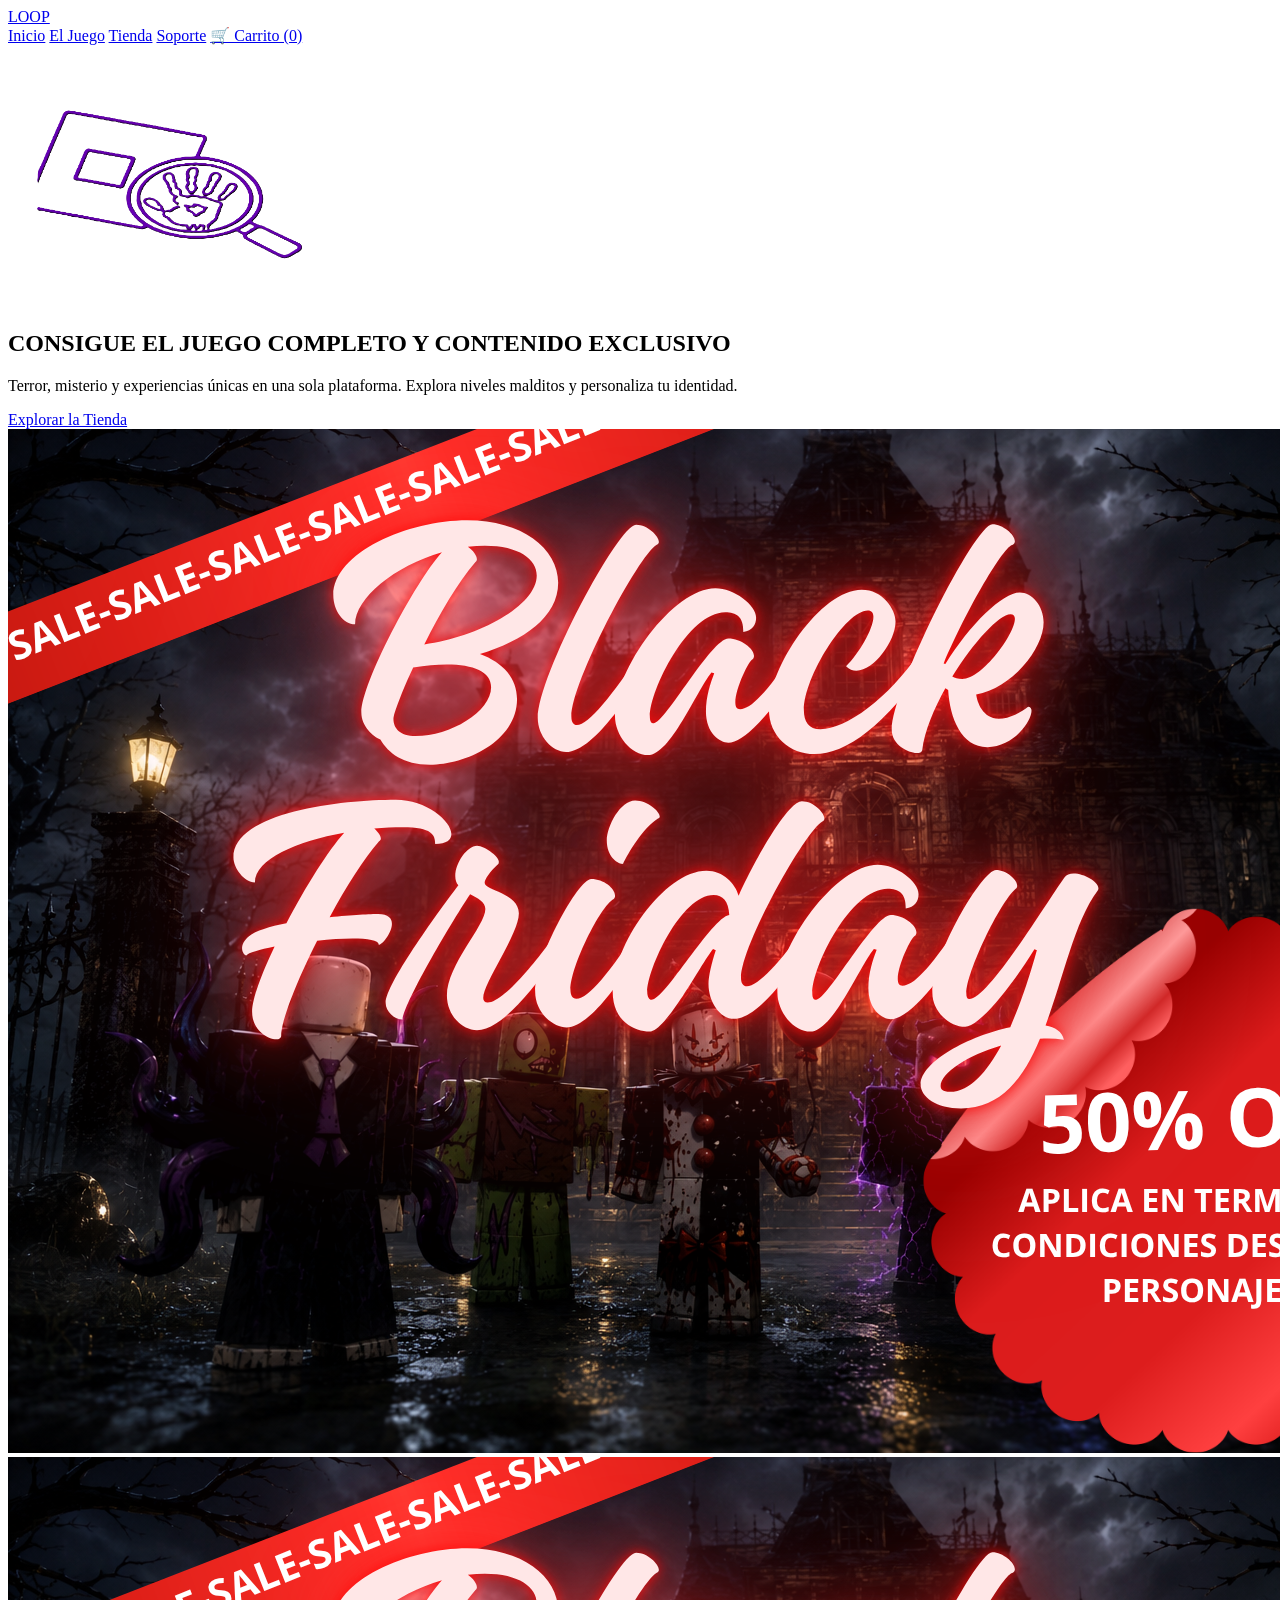
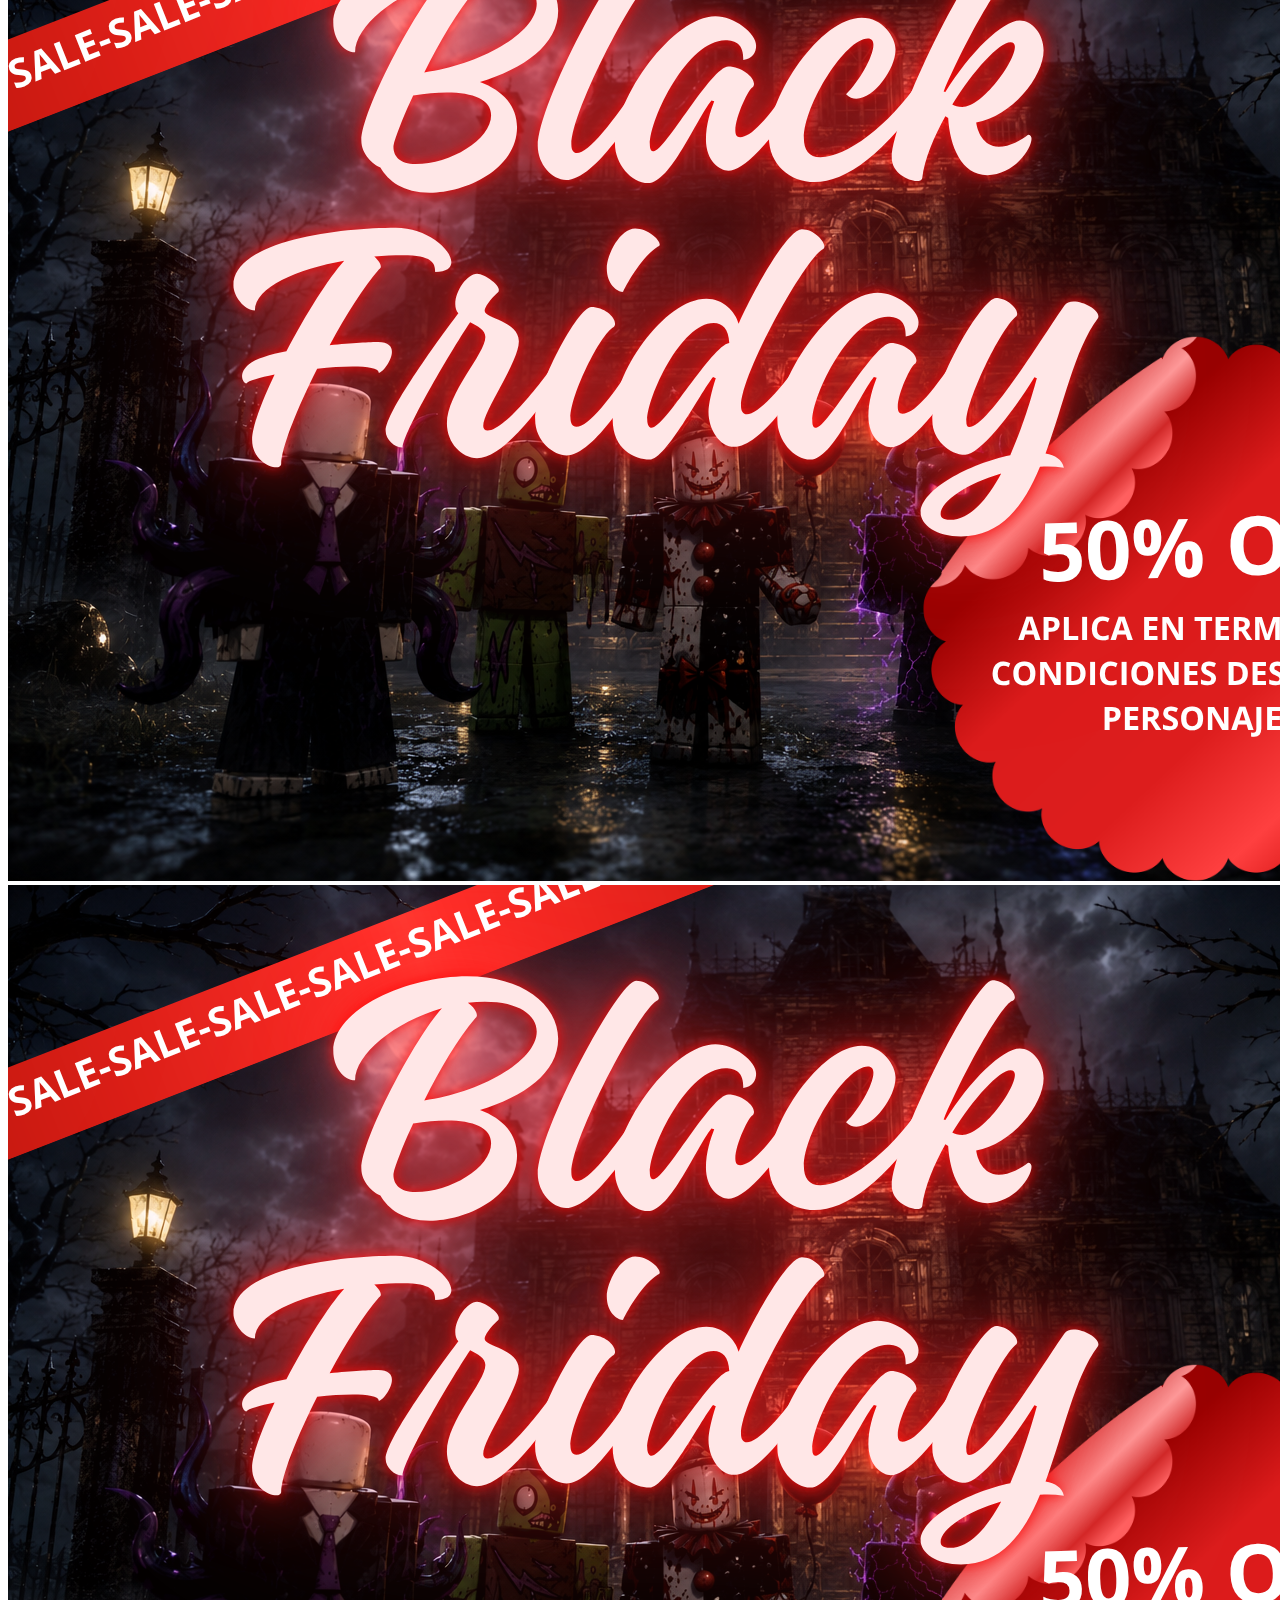
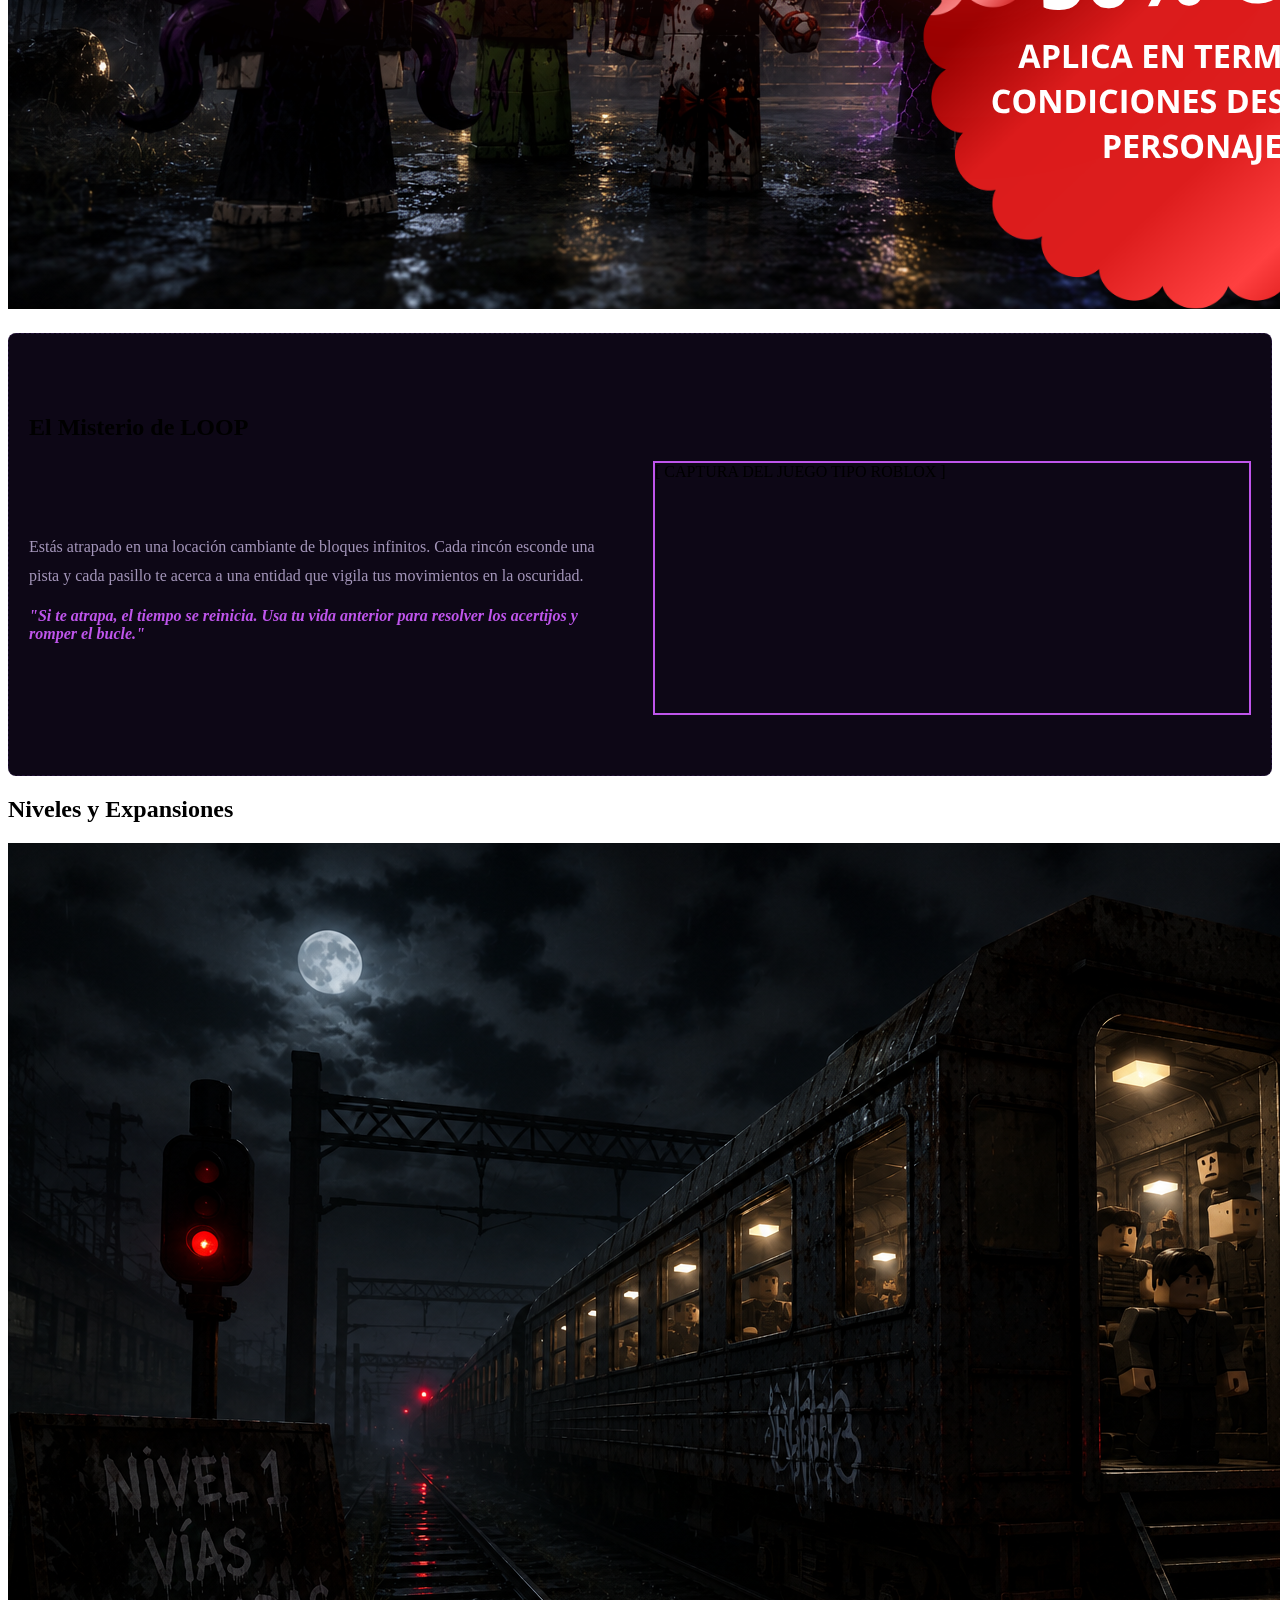
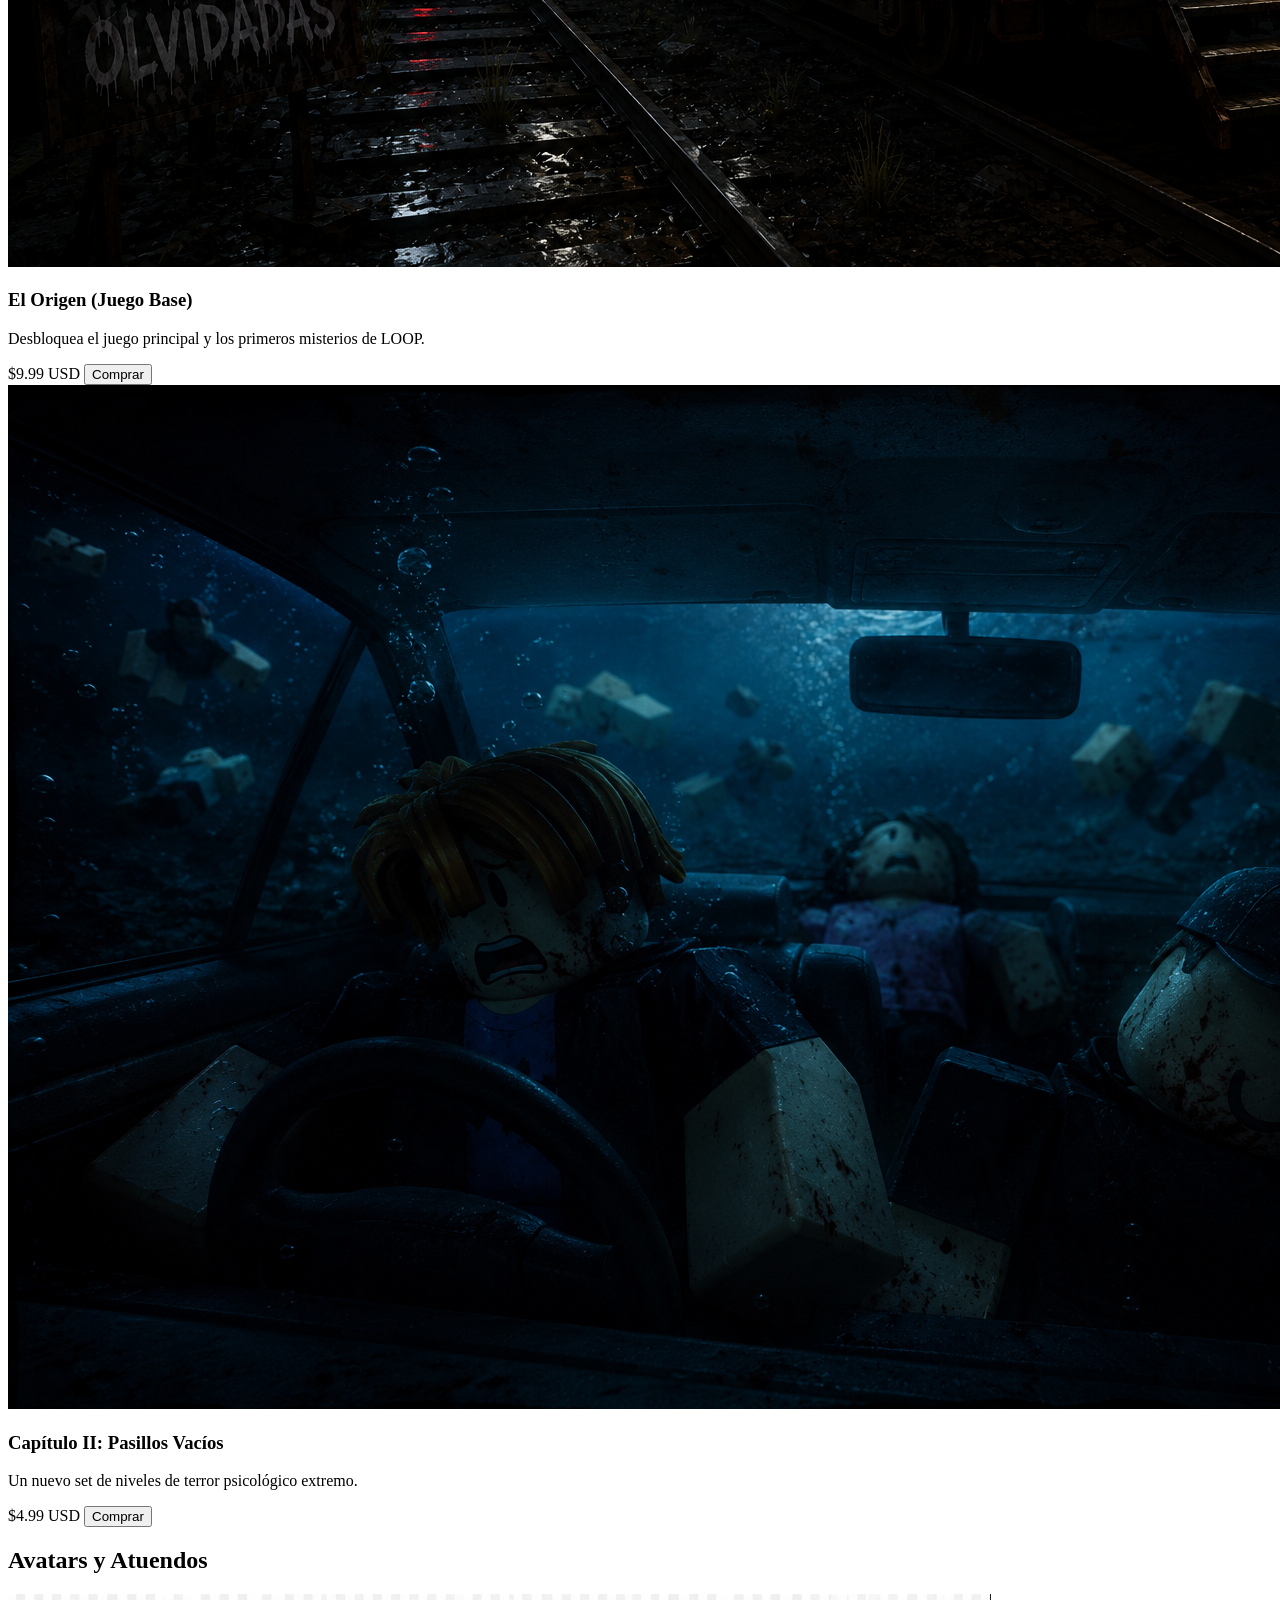
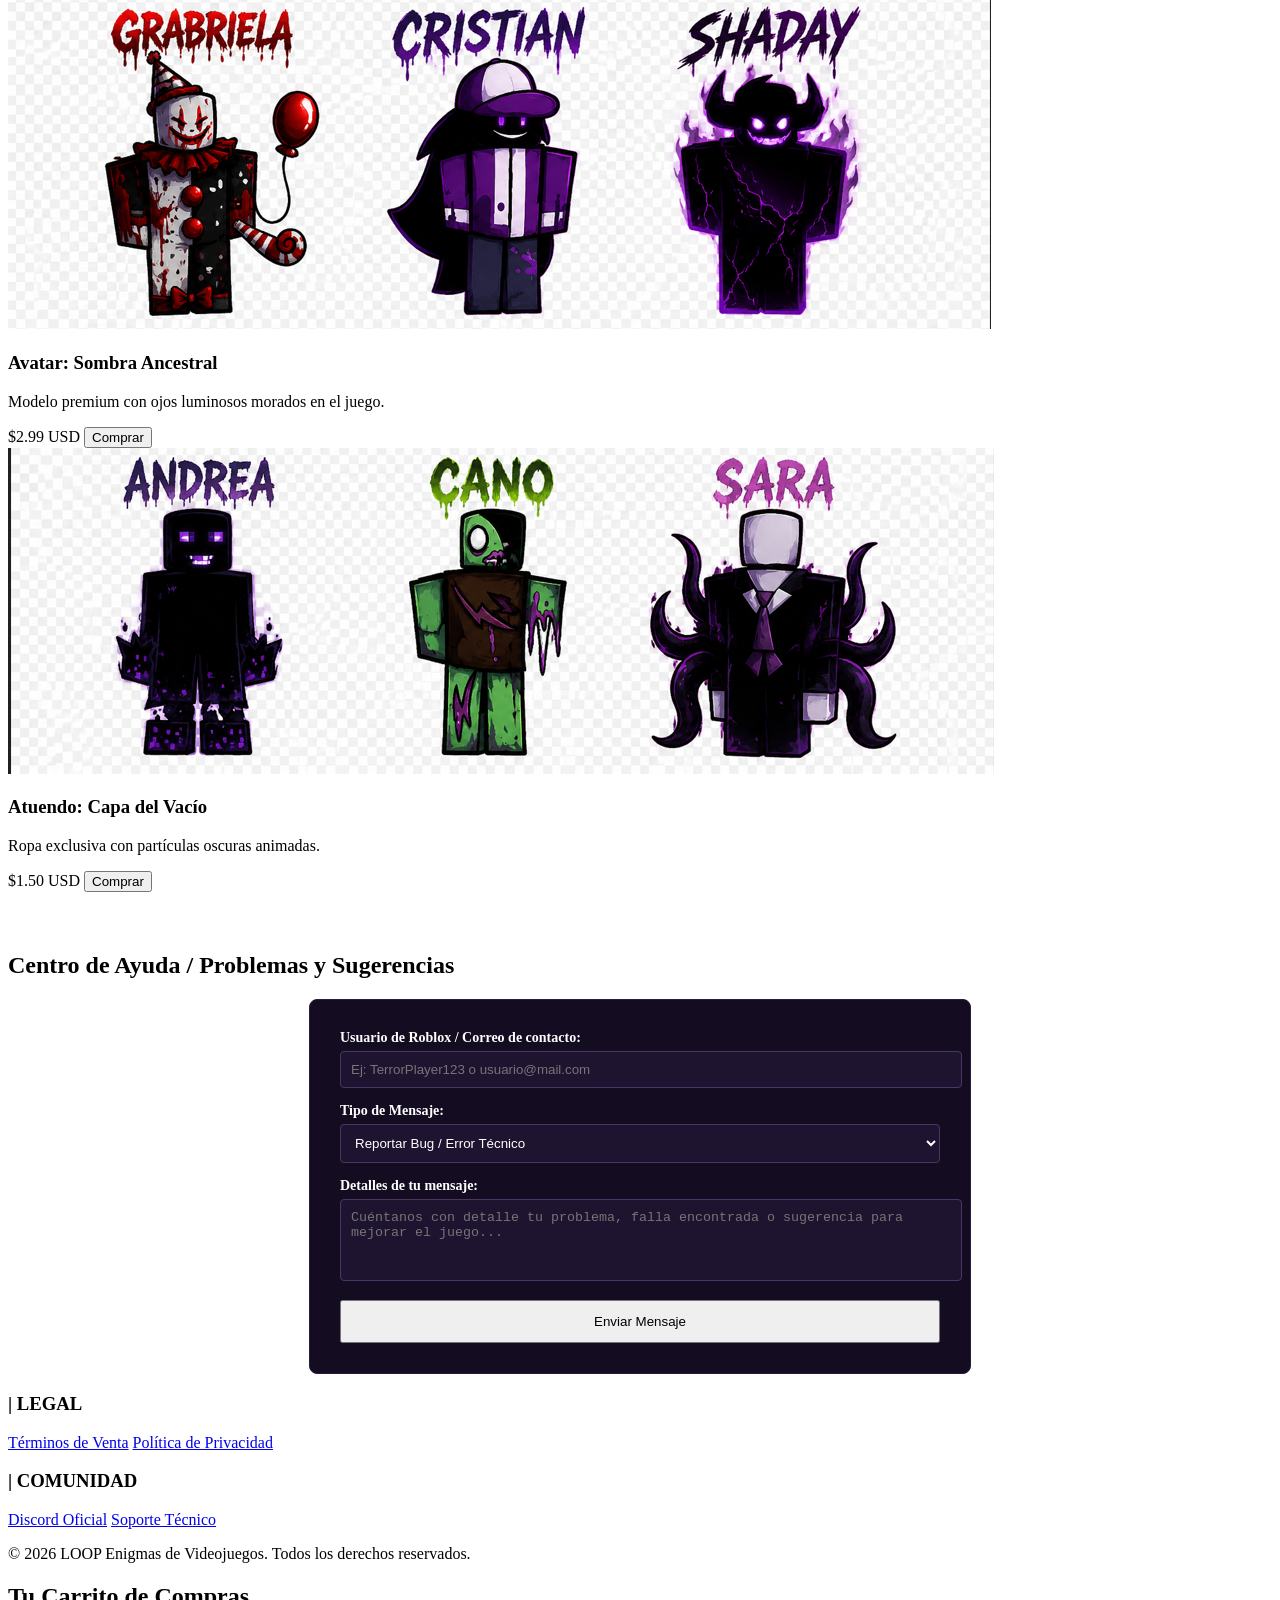
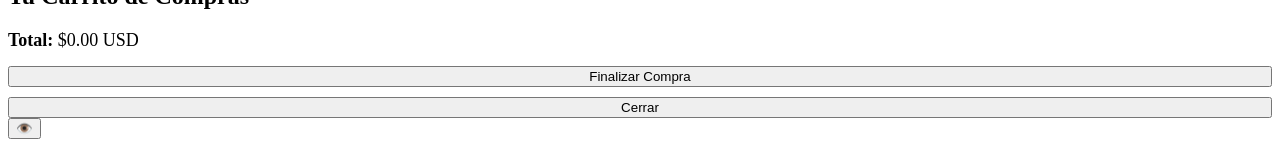
==== commit 0186fb5b: "agrego" ====
--- a/index.html
+++ b/index.html
@@ -2,7 +2,7 @@
 <html lang="es">
 <head>
   <meta charset="UTF-8">
-  <meta name="viewport" content="width=device-width, initial-scale=1.0">
+  <meta name="viewport" content="width=device-width, initial-scale=1.0>
   <title>LOOP - Estudios de Videojuegos de Terror</title>
   <link rel="stylesheet" href="style.css">
 </head>
@@ -44,9 +44,9 @@
   <div class="contenedor-slider">
     <div class="slider-promociones">
       <div class="slider-contenedor">
-        <div class="slide"><img src="Black Friday.png" alt="Promoción 1 - Descuento Especial"></div>
-        <div class="slide"><img src="Black Friday.png" alt="Promoción 2 - Nuevo Capítulo"></div>
-        <div class="slide"><img src="Black Friday.png" alt="Promoción 3 - Atuendos Exclusivos"></div>
+        <div class="slide"><img src="Black-Friday.png" alt="Promoción 1 - Descuento Especial"></div>
+        <div class="slide"><img src="Black-Friday.png" alt="Promoción 2 - Nuevo Capítulo"></div>
+        <div class="slide"><img src="Black-Friday.png" alt="Promoción 3 - Atuendos Exclusivos"></div>
       </div>
     </div>
   </div>
--- a/style.css
+++ b/style.css
@@ -525,4 +525,118 @@
   color: #a496ba;
   font-size: 20px;
   cursor: pointer;
-}+}
+
+
+/* ========================================= */
+/* ADAPTABILIDAD RESPONSIVE MEJORADA (MÓVILES) */
+/* ========================================= */
+
+@media (max-width: 768px) {
+  /* Cabecera adaptables para evitar superposiciones */
+  .sitio-header {
+    position: relative; /* Cambia a relativo para que el contenido no quede oculto debajo */
+  }
+
+  .menu-navegacion {
+    flex-direction: column;
+    padding: 12px 10px;
+    gap: 12px;
+  }
+
+  /* Distribución fluida para enlaces y botón del carrito */
+  .menu-navegacion .enlaces {
+    display: flex;
+    flex-wrap: wrap;
+    justify-content: center;
+    align-items: center;
+    gap: 10px 15px;
+    width: 100%;
+  }
+
+  .menu-navegacion .enlaces a {
+    margin-left: 0;
+    font-size: 13px;
+    text-align: center;
+  }
+
+  .menu-navegacion .enlaces .btn-carrito {
+    width: 100%; /* El carrito ocupa ancho completo en móviles para mayor comodidad al tocar */
+    text-align: center;
+    padding: 10px;
+    margin-top: 5px;
+  }
+
+  /* Ajuste de espaciado inicial del héroe al cambiar la cabecera */
+  .seccion-heroe {
+    padding-top: 40px;
+    padding-bottom: 40px;
+    padding-left: 15px;
+    padding-right: 15px;
+  }
+
+  .logo-principal {
+    max-width: 200px;
+  }
+
+  .seccion-heroe h1 {
+    font-size: 22px;
+  }
+
+  /* Reducción de la imagen de sangre para evitar tapar contenido */
+  .sangre-borde {
+    height: 60px;
+    background-size: auto 60px;
+  }
+
+  /* Tarjetas de tienda a 1 columna */
+  .cuadrícula-productos {
+    grid-template-columns: 1fr;
+    gap: 15px;
+  }
+
+  /* Ajuste de sección Soporte / Reportes en celular */
+  #reportes {
+    padding: 10px;
+    margin-top: 30px;
+  }
+
+  #form-reporte {
+    padding: 15px;
+    width: 100%;
+  }
+
+  /* Ajuste de ventanas emergentes (Modal del Carrito e IA) */
+  .contenido-carrito {
+    width: 95%;
+    max-height: 85vh;
+    padding: 15px;
+    overflow-y: auto;
+  }
+
+  .loop-ia {
+    right: 10px;
+    bottom: 10px;
+    width: calc(100vw - 20px);
+  }
+
+  .ia-boton-abrir {
+    right: 15px;
+    bottom: 15px;
+    width: 50px;
+    height: 50px;
+    font-size: 20px;
+  }
+}
+
+/* Ajuste específico para pantallas ultra pequeñas (menores a 400px) */
+@media (max-width: 400px) {
+  .menu-navegacion .enlaces a {
+    font-size: 12px;
+  }
+
+  .btn-primario, .btn-comprar {
+    width: 100%;
+    text-align: center;
+  }
+}
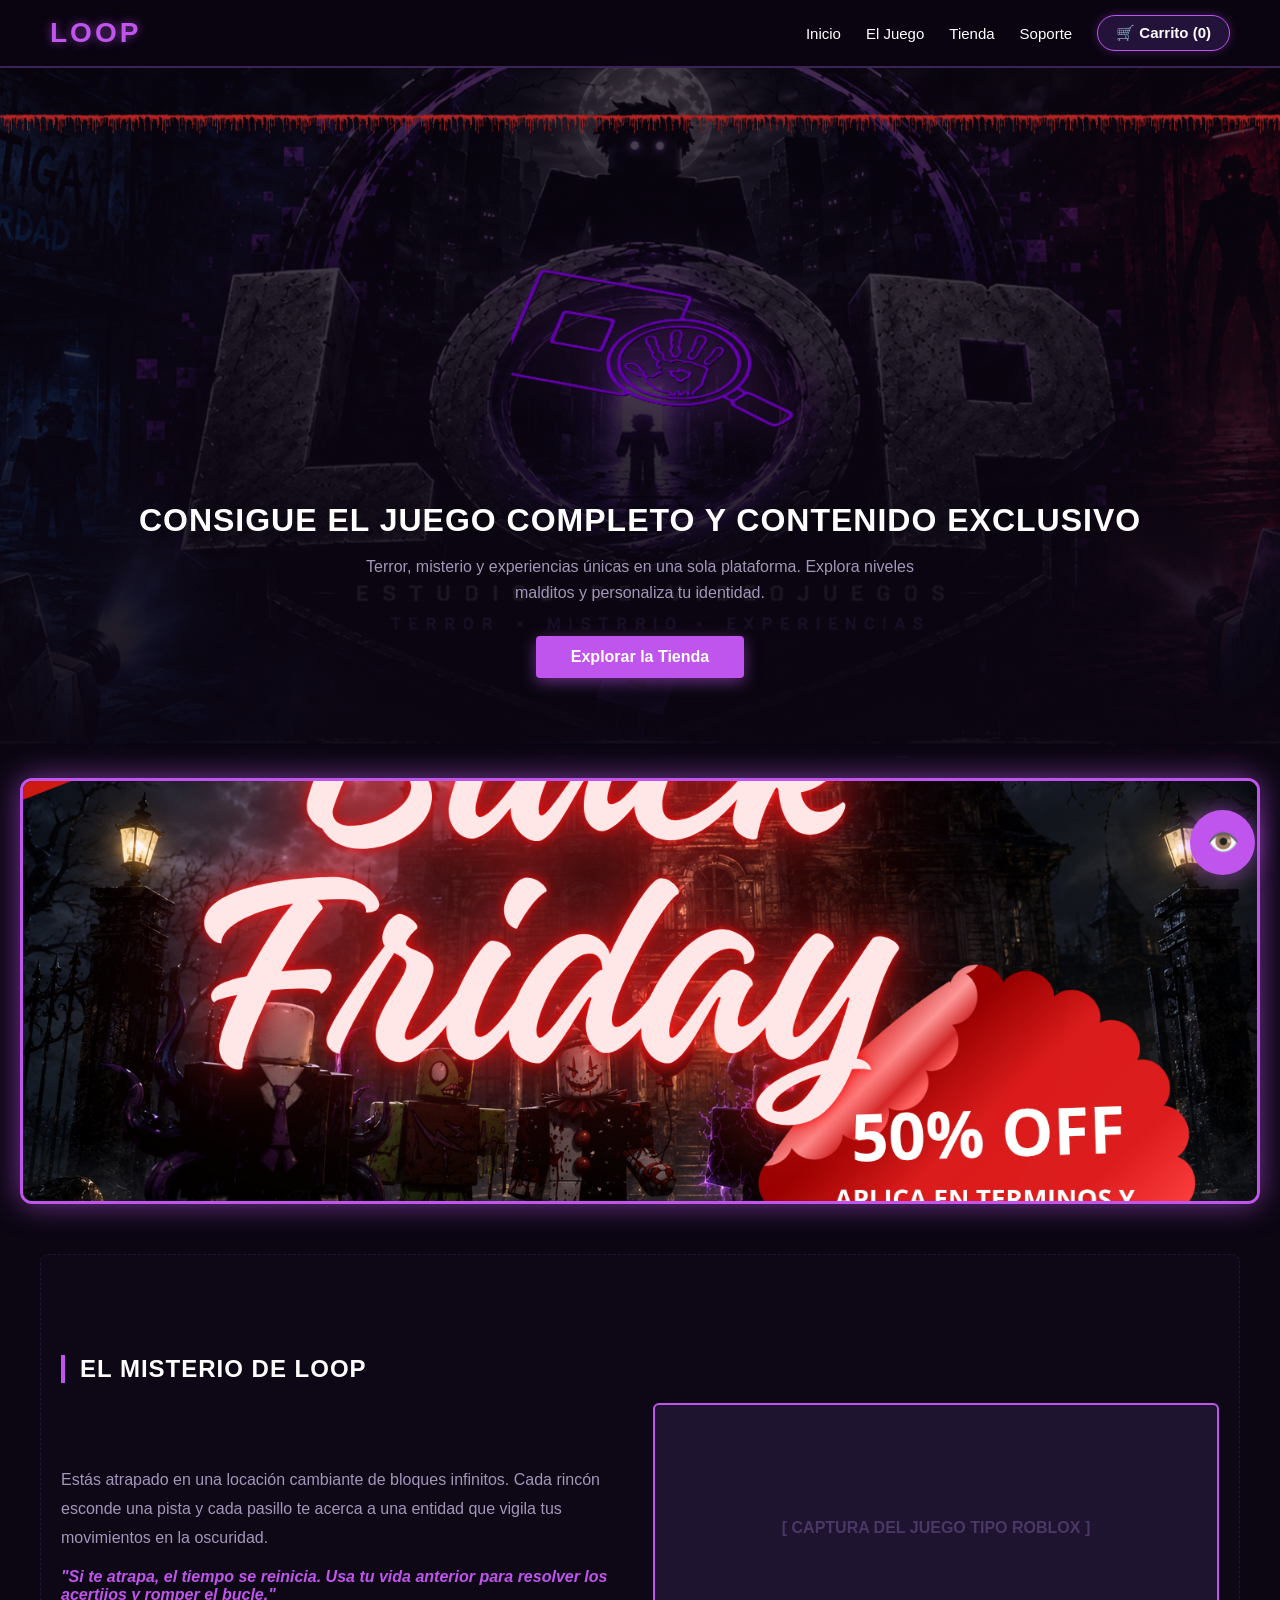
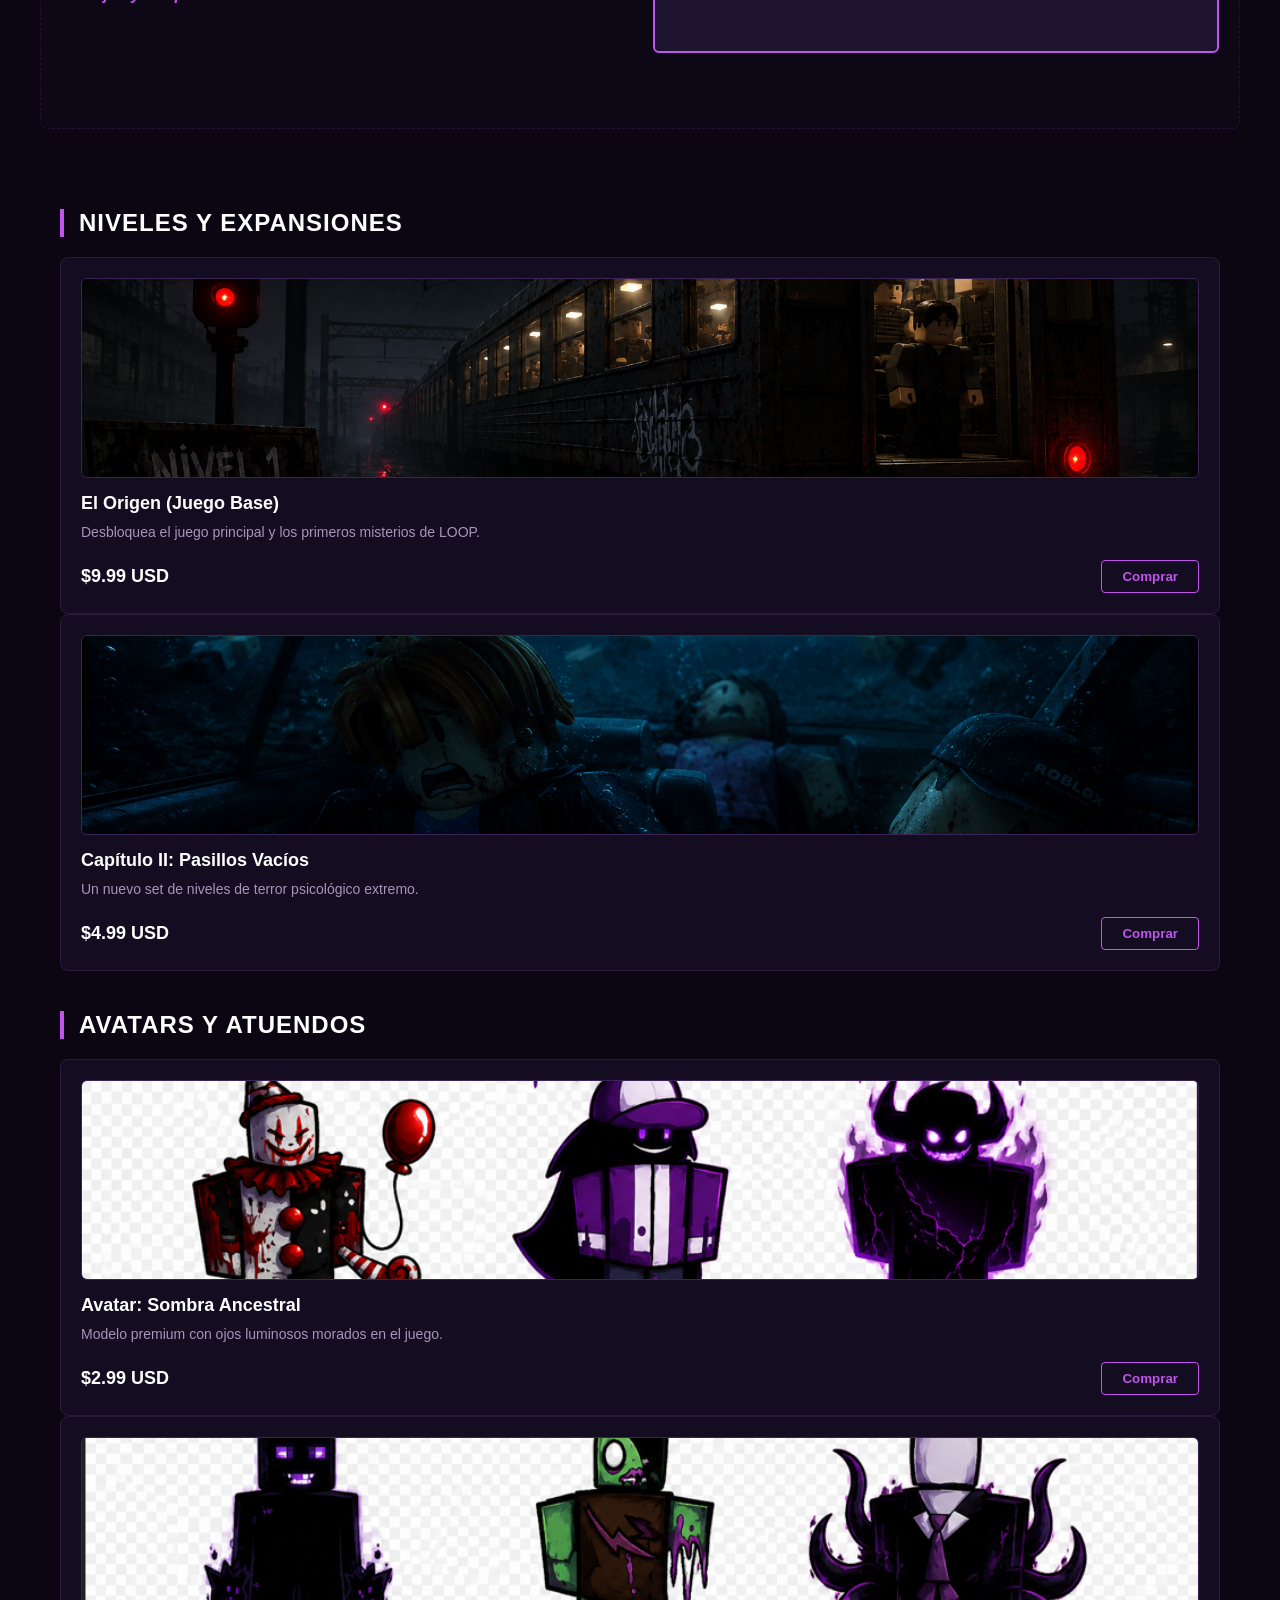
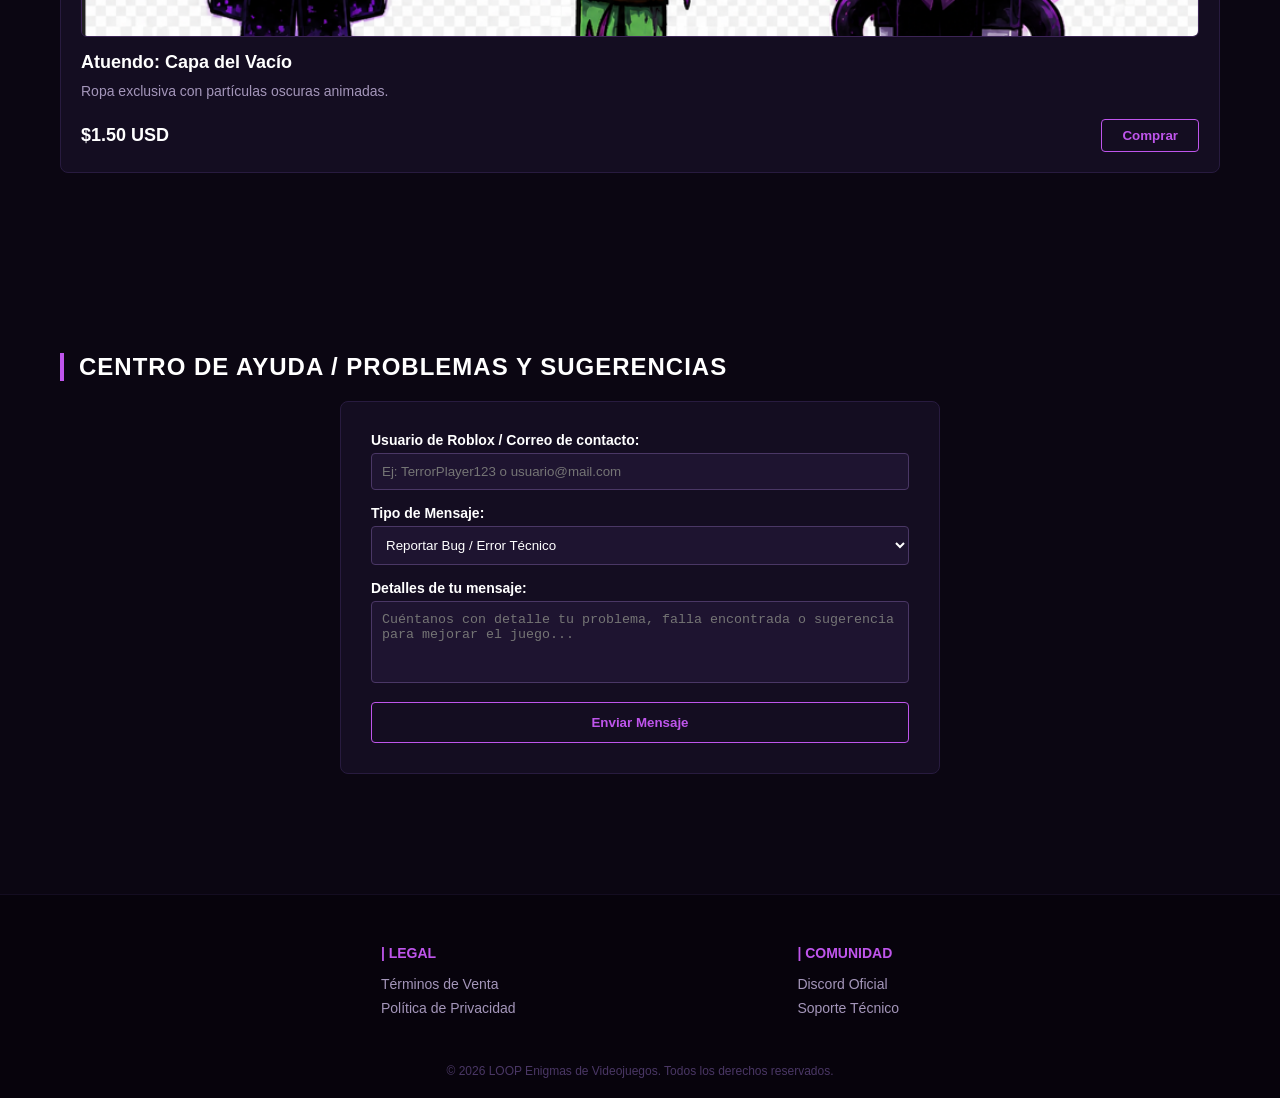
==== commit 1f345dc2: "change" ====
--- a/index.html
+++ b/index.html
@@ -2,7 +2,7 @@
 <html lang="es">
 <head>
   <meta charset="UTF-8">
-  <meta name="viewport" content="width=device-width, initial-scale=1.0>
+  <meta name="viewport" content="width=device-width, initial-scale=1.0">
   <title>LOOP - Estudios de Videojuegos de Terror</title>
   <link rel="stylesheet" href="style.css">
 </head>
@@ -22,146 +22,148 @@
         <a href="#" class="btn-carrito" id="btn-abrir-carrito">🛒 Carrito (0)</a>
       </div>
 
-      <!-- 1. LÍNEA DE SANGRE APEGADA STRICTAMENTE DEBAJO DEL MENÚ -->
       <div class="sangre-borde"></div>
     </nav>
   </header>
 
-  <!-- SECCIÓN HÉROE -->
-  <section id="inicio" class="seccion-heroe">
-    <div class="heroe-contenido">
-      <img src="222.png" alt="LOOP Logo" class="logo-principal">
-      <h1>CONSIGUE EL JUEGO COMPLETO Y CONTENIDO EXCLUSIVO</h1>
-      <p>
-        Terror, misterio y experiencias únicas en una sola plataforma.
-        Explora niveles malditos y personaliza tu identidad.
-      </p>
-      <a href="#tienda" class="btn-primario">Explorar la Tienda</a>
-    </div>
-  </section>
-
-  <!-- 3. SLIDER AUTOMÁTICO DE PROMOCIONES (MÁS GRANDE Y LLAMATIVO) -->
-  <div class="contenedor-slider">
-    <div class="slider-promociones">
-      <div class="slider-contenedor">
-        <div class="slide"><img src="Black-Friday.png" alt="Promoción 1 - Descuento Especial"></div>
-        <div class="slide"><img src="Black-Friday.png" alt="Promoción 2 - Nuevo Capítulo"></div>
-        <div class="slide"><img src="Black-Friday.png" alt="Promoción 3 - Atuendos Exclusivos"></div>
-      </div>
-    </div>
-  </div>
-
-  <!-- SECCIÓN EL JUEGO / LORE -->
-  <section id="juego" class="contenedor-tienda" style="background-color: #0d0716; padding: 60px 20px; border-radius: 8px; margin-top: 20px; border: 1px dashed #23123a;">
-    <h2 class="titulo-categoria">El Misterio de LOOP</h2>
-    <div style="display: flex; gap: 30px; align-items: center; flex-wrap: wrap; margin-top: 20px;">
-      <div style="flex: 1; min-width: 280px;">
-        <p style="color: #a496ba; font-size: 16px; line-height: 1.8; margin-bottom: 15px;">
-          Estás atrapado en una locación cambiante de bloques infinitos.
-          Cada rincón esconde una pista y cada pasillo te acerca a una
-          entidad que vigila tus movimientos en la oscuridad.
+  <!-- CONTENIDO PRINCIPAL -->
+  <main>
+    <!-- SECCIÓN HÉROE -->
+    <section id="inicio" class="seccion-heroe">
+      <div class="heroe-contenido">
+        <img src="222.png" alt="LOOP Logo" class="logo-principal">
+        <h1>CONSIGUE EL JUEGO COMPLETO Y CONTENIDO EXCLUSIVO</h1>
+        <p>
+          Terror, misterio y experiencias únicas en una sola plataforma.
+          Explora niveles malditos y personaliza tu identidad.
         </p>
-        <p style="color: #bf55ec; font-weight: bold; font-size: 16px; font-style: italic;">
-          "Si te atrapa, el tiempo se reinicia. Usa tu vida anterior para resolver los acertijos y romper el bucle."
-        </p>
-      </div>
-
-      <div class="imagen-placeholder" style="flex: 1; min-width: 280px; height: 250px; border: 2px solid #bf55ec;">
-        [ CAPTURA DEL JUEGO TIPO ROBLOX ]
-      </div>
-    </div>
-  </section>
-
-  <!-- SECCIÓN DE TIENDA -->
-  <main id="tienda" class="contenedor-tienda">
-    <h2 class="titulo-categoria">Niveles y Expansiones</h2>
-
-    <section class="cuadrícula-productos">
-      <div class="tarjeta-producto">
-        <div class="imagen-placeholder">
-          <img src="nvl1.png" alt="Imagen del Nivel 1 - El Origen">
-        </div>
-        <h3>El Origen (Juego Base)</h3>
-        <p>Desbloquea el juego principal y los primeros misterios de LOOP.</p>
-        <div class="precio-compra">
-          <span class="precio">$9.99 USD</span>
-          <button class="btn-comprar">Comprar</button>
-        </div>
-      </div>
-
-      <div class="tarjeta-producto">
-        <div class="imagen-placeholder">
-          <img src="image-1.png" alt="Imagen del Nivel 2 - Pasillos Vacíos">
-        </div>
-        <h3>Capítulo II: Pasillos Vacíos</h3>
-        <p>Un nuevo set de niveles de terror psicológico extremo.</p>
-        <div class="precio-compra">
-          <span class="precio">$4.99 USD</span>
-          <button class="btn-comprar">Comprar</button>
-        </div>
+        <a href="#tienda" class="btn-primario">Explorar la Tienda</a>
       </div>
     </section>
 
-    <h2 class="titulo-categoria">Avatars y Atuendos</h2>
-
-    <section class="cuadrícula-productos">
-      <div class="tarjeta-producto">
-        <div class="imagen-placeholder">
-          <img src="cap1.png" alt="Avatar Sombra Ancestral">
-        </div>
-        <h3>Avatar: Sombra Ancestral</h3>
-        <p>Modelo premium con ojos luminosos morados en el juego.</p>
-        <div class="precio-compra">
-          <span class="precio">$2.99 USD</span>
-          <button class="btn-comprar">Comprar</button>
-        </div>
-      </div>
-
-      <div class="tarjeta-producto">
-        <div class="imagen-placeholder">
-          <img src="cap2.png" alt="Atuendo Capa del Vacío">
-        </div>
-        <h3>Atuendo: Capa del Vacío</h3>
-        <p>Ropa exclusiva con partículas oscuras animadas.</p>
-        <div class="precio-compra">
-          <span class="precio">$1.50 USD</span>
-          <button class="btn-comprar">Comprar</button>
-        </div>
-      </div>
+    <!-- SLIDER AUTOMÁTICO DE PROMOCIONES -->
+    <div class="contenedor-slider">
+      <div class="slider-promociones">
+        <div class="slider-contenedor">
+          <div class="slide"><img src="Black-Friday.png" alt="Promoción 1 - Descuento Especial"></div>
+          <div class="slide"><img src="Black-Friday.png" alt="Promoción 2 - Nuevo Capítulo"></div>
+          <div class="slide"><img src="Black-Friday.png" alt="Promoción 3 - Atuendos Exclusivos"></div>
+        </div>
+      </div>
+    </div>
+
+    <!-- SECCIÓN EL JUEGO / LORE -->
+    <section id="juego" class="contenedor-tienda" style="background-color: #0d0716; padding: 60px 20px; border-radius: 8px; margin-top: 20px; border: 1px dashed #23123a;">
+      <h2 class="titulo-categoria">El Misterio de LOOP</h2>
+      <div style="display: flex; gap: 30px; align-items: center; flex-wrap: wrap; margin-top: 20px;">
+        <div style="flex: 1; min-width: 280px;">
+          <p style="color: #a496ba; font-size: 16px; line-height: 1.8; margin-bottom: 15px;">
+            Estás atrapado en una locación cambiante de bloques infinitos.
+            Cada rincón esconde una pista y cada pasillo te acerca a una
+            entidad que vigila tus movimientos en la oscuridad.
+          </p>
+          <p style="color: #bf55ec; font-weight: bold; font-size: 16px; font-style: italic;">
+            "Si te atrapa, el tiempo se reinicia. Usa tu vida anterior para resolver los acertijos y romper el bucle."
+          </p>
+        </div>
+
+        <div class="imagen-placeholder" style="flex: 1; min-width: 280px; height: 250px; border: 2px solid #bf55ec;">
+          [ CAPTURA DEL JUEGO TIPO ROBLOX ]
+        </div>
+      </div>
+    </section>
+
+    <!-- SECCIÓN DE TIENDA -->
+    <section id="tienda" class="contenedor-tienda">
+      <h2 class="titulo-categoria">Niveles y Expansiones</h2>
+
+      <div class="cuadricula-productos">
+        <div class="tarjeta-producto">
+          <div class="imagen-placeholder">
+            <img src="nvl1.png" alt="Imagen del Nivel 1 - El Origen">
+          </div>
+          <h3>El Origen (Juego Base)</h3>
+          <p>Desbloquea el juego principal y los primeros misterios de LOOP.</p>
+          <div class="precio-compra">
+            <span class="precio">$9.99 USD</span>
+            <button class="btn-comprar">Comprar</button>
+          </div>
+        </div>
+
+        <div class="tarjeta-producto">
+          <div class="imagen-placeholder">
+            <img src="image-1.png" alt="Imagen del Nivel 2 - Pasillos Vacíos">
+          </div>
+          <h3>Capítulo II: Pasillos Vacíos</h3>
+          <p>Un nuevo set de niveles de terror psicológico extremo.</p>
+          <div class="precio-compra">
+            <span class="precio">$4.99 USD</span>
+            <button class="btn-comprar">Comprar</button>
+          </div>
+        </div>
+      </div>
+
+      <h2 class="titulo-categoria">Avatars y Atuendos</h2>
+
+      <div class="cuadricula-productos">
+        <div class="tarjeta-producto">
+          <div class="imagen-placeholder">
+            <img src="cap1.png" alt="Avatar Sombra Ancestral">
+          </div>
+          <h3>Avatar: Sombra Ancestral</h3>
+          <p>Modelo premium con ojos luminosos morados en el juego.</p>
+          <div class="precio-compra">
+            <span class="precio">$2.99 USD</span>
+            <button class="btn-comprar">Comprar</button>
+          </div>
+        </div>
+
+        <div class="tarjeta-producto">
+          <div class="imagen-placeholder">
+            <img src="cap2.png" alt="Atuendo Capa del Vacío">
+          </div>
+          <h3>Atuendo: Capa del Vacío</h3>
+          <p>Ropa exclusiva con partículas oscuras animadas.</p>
+          <div class="precio-compra">
+            <span class="precio">$1.50 USD</span>
+            <button class="btn-comprar">Comprar</button>
+          </div>
+        </div>
+      </div>
+    </section>
+
+    <!-- CENTRO DE AYUDA Y REPORTES -->
+    <section id="reportes" class="contenedor-tienda" style="margin-top: 60px;">
+      <h2 class="titulo-categoria">Centro de Ayuda / Problemas y Sugerencias</h2>
+
+      <form id="form-reporte" style="background-color: #140d21; padding: 30px; border-radius: 8px; border: 1px solid #281b3f; max-width: 600px; margin: 20px auto 0 auto;">
+        <div style="margin-bottom: 15px;">
+          <label style="display: block; margin-bottom: 5px; color: #ffffff; font-weight: bold; font-size: 14px;" for="reporte-usuario">Usuario de Roblox / Correo de contacto:</label>
+          <input type="text" id="reporte-usuario" placeholder="Ej: TerrorPlayer123 o usuario@mail.com" required style="width: 100%; padding: 10px; background-color: #1e1430; border: 1px solid #4a3765; border-radius: 4px; color: #ffffff;">
+        </div>
+
+        <div style="margin-bottom: 15px;">
+          <label style="display: block; margin-bottom: 5px; color: #ffffff; font-weight: bold; font-size: 14px;" for="reporte-tipo">Tipo de Mensaje:</label>
+          <select id="reporte-tipo" style="width: 100%; padding: 10px; background-color: #1e1430; border: 1px solid #4a3765; border-radius: 4px; color: #ffffff;">
+            <option value="Bug / Error Técnico">Reportar Bug / Error Técnico</option>
+            <option value="Problema con Compras">Problema con Compras o Pagos</option>
+            <option value="Sugerencia de Mejora">Sugerencia de Mejora</option>
+            <option value="Otro">Otro problema</option>
+          </select>
+        </div>
+
+        <div style="margin-bottom: 15px;">
+          <label style="display: block; margin-bottom: 5px; color: #ffffff; font-weight: bold; font-size: 14px;" for="reporte-descripcion">Detalles de tu mensaje:</label>
+          <textarea id="reporte-descripcion" rows="4" placeholder="Cuéntanos con detalle tu problema, falla encontrada o sugerencia para mejorar el juego..." required style="width: 100%; padding: 10px; background-color: #1e1430; border: 1px solid #4a3765; border-radius: 4px; color: #ffffff; resize: none;"></textarea>
+        </div>
+
+        <button type="submit" class="btn-comprar" style="width: 100%; padding: 12px;">Enviar Mensaje</button>
+      </form>
     </section>
   </main>
 
-  <!-- 4. FORMULARIO RECONVERTIDO A PROBLEMAS, BUGS O SUGERENCIAS -->
-  <section id="reportes" class="contenedor-tienda" style="margin-top: 60px;">
-    <h2 class="titulo-categoria">Centro de Ayuda / Problemas y Sugerencias</h2>
-
-    <form id="form-reporte" style="background-color: #140d21; padding: 30px; border-radius: 8px; border: 1px solid #281b3f; max-width: 600px; margin: 20px auto 0 auto;">
-      <div style="margin-bottom: 15px;">
-        <label style="display: block; margin-bottom: 5px; color: #ffffff; font-weight: bold; font-size: 14px;">Usuario de Roblox / Correo de contacto:</label>
-        <input type="text" id="reporte-usuario" placeholder="Ej: TerrorPlayer123 o usuario@mail.com" required style="width: 100%; padding: 10px; background-color: #1e1430; border: 1px solid #4a3765; border-radius: 4px; color: #ffffff;">
-      </div>
-
-      <div style="margin-bottom: 15px;">
-        <label style="display: block; margin-bottom: 5px; color: #ffffff; font-weight: bold; font-size: 14px;">Tipo de Mensaje:</label>
-        <select id="reporte-tipo" style="width: 100%; padding: 10px; background-color: #1e1430; border: 1px solid #4a3765; border-radius: 4px; color: #ffffff;">
-          <option value="Bug / Error Técnico">Reportar Bug / Error Técnico</option>
-          <option value="Problema con Compras">Problema con Compras o Pagos</option>
-          <option value="Sugerencia de Mejora">Sugerencia de Mejora</option>
-          <option value="Otro">Otro problema</option>
-        </select>
-      </div>
-
-      <div style="margin-bottom: 15px;">
-        <label style="display: block; margin-bottom: 5px; color: #ffffff; font-weight: bold; font-size: 14px;">Detalles de tu mensaje:</label>
-        <textarea id="reporte-descripcion" rows="4" placeholder="Cuéntanos con detalle tu problema, falla encontrada o sugerencia para mejorar el juego..." required style="width: 100%; padding: 10px; background-color: #1e1430; border: 1px solid #4a3765; border-radius: 4px; color: #ffffff; resize: none;"></textarea>
-      </div>
-
-      <button type="submit" class="btn-comprar" style="width: 100%; padding: 12px;">Enviar Mensaje</button>
-    </form>
-  </section>
-
   <!-- PIE DE PÁGINA -->
-  <footer id="soporte" class="pie-pagina">
+  <footer class="pie-pagina">
     <div class="columnas-pie">
       <div class="columna">
         <h3>| LEGAL</h3>
@@ -171,18 +173,18 @@
       <div class="columna">
         <h3>| COMUNIDAD</h3>
         <a href="#">Discord Oficial</a>
-        <a href="#">Soporte Técnico</a>
+        <a href="#reportes">Soporte Técnico</a>
       </div>
     </div>
     <p class="copyright">&copy; 2026 LOOP Enigmas de Videojuegos. Todos los derechos reservados.</p>
   </footer>
 
-  <!-- 2. VENTANA EMERGENTE (MODAL) DEL CARRITO -->
+  <!-- MODAL DEL CARRITO -->
   <div class="modal-carrito" id="modal-carrito">
     <div class="contenido-carrito">
       <h2>Tu Carrito de Compras</h2>
       <div class="lista-items" id="lista-carrito">
-        <!-- Elementos del carrito cargados por JS -->
+        <!-- Elementos del carrito cargados dinámicamente -->
       </div>
       <p style="font-size: 18px; margin-bottom: 15px;"><strong>Total:</strong> $<span id="total-carrito">0.00</span> USD</p>
       <button id="btn-checkout" class="btn-primario" style="width:100%; margin-bottom: 10px;">Finalizar Compra</button>
@@ -215,7 +217,7 @@
     </div>
   </div>
 
-  <!-- LÓGICA DE JAVASCRIPT -->
+  <!-- LÓGICA JAVASCRIPT -->
   <script>
     /* ========================================= */
     /* ENVÍO DEL FORMULARIO CON JAVASCRIPT */
@@ -247,11 +249,10 @@
     });
 
     /* ========================================= */
-    /* 2. PROCESO DE COMPRA Y CARRITO FUNCIONAL */
+    /* PROCESO DE COMPRA Y CARRITO FUNCIONAL */
     /* ========================================= */
     let carrito = [];
 
-    // Agregar items al dar clic en los botones "Comprar"
     document.querySelectorAll('.tarjeta-producto').forEach((tarjeta) => {
       const boton = tarjeta.querySelector('.btn-comprar');
       boton.addEventListener('click', () => {
@@ -286,13 +287,19 @@
           total += prod.precio;
           const item = document.createElement('div');
           item.className = 'item-carrito';
-          item.innerHTML = `
-            <div>
-              <div style="font-weight:bold;">${prod.titulo}</div>
-              <div style="color:#bf55ec; font-size:13px;">$${prod.precio.toFixed(2)} USD</div>
-            </div>
-            <button onclick="eliminarDelCarrito(${index})">X</button>
+          
+          const info = document.createElement('div');
+          info.innerHTML = `
+            <div style="font-weight:bold;">${prod.titulo}</div>
+            <div style="color:#bf55ec; font-size:13px;">$${prod.precio.toFixed(2)} USD</div>
           `;
+
+          const btnEliminar = document.createElement('button');
+          btnEliminar.textContent = 'X';
+          btnEliminar.addEventListener('click', () => eliminarDelCarrito(index));
+
+          item.appendChild(info);
+          item.appendChild(btnEliminar);
           listaCarrito.appendChild(item);
         });
       }
@@ -324,7 +331,7 @@
     });
 
     /* ========================================= */
-    /* IA INTERACTIVA */
+    /* IA INTERACTIVA CON SEGURIDAD (XSS PREVENT) */
     /* ========================================= */
     const abrirIA = document.getElementById("abrirIA");
     const cerrarIA = document.getElementById("cerrarIA");
@@ -347,7 +354,7 @@
     function agregarMensaje(texto, tipo) {
       const mensaje = document.createElement("div");
       mensaje.classList.add("ia-mensaje", tipo === "usuario" ? "ia-usuario" : "ia-bot");
-      mensaje.innerHTML = texto;
+      mensaje.textContent = texto; // Usar textContent previene inyecciones de código (XSS)
       iaMensajes.appendChild(mensaje);
       iaMensajes.scrollTop = iaMensajes.scrollHeight;
     }
